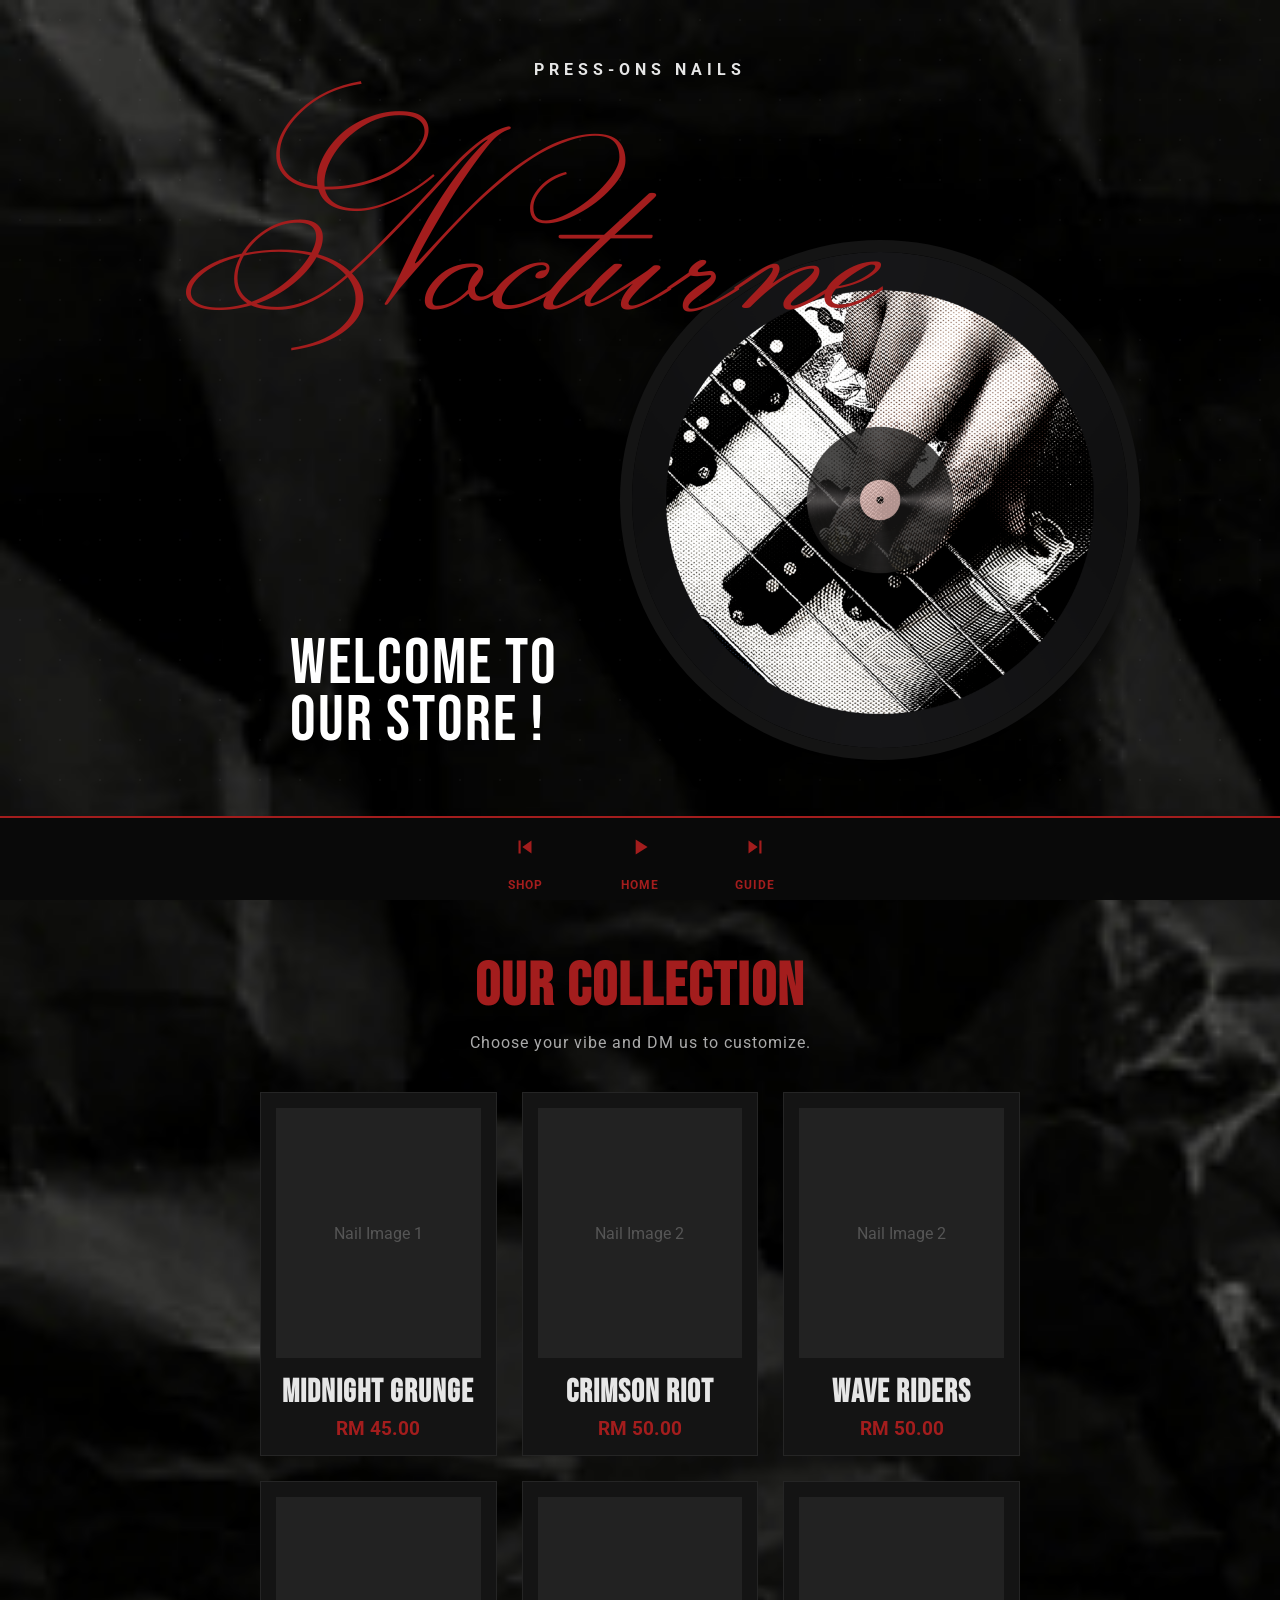
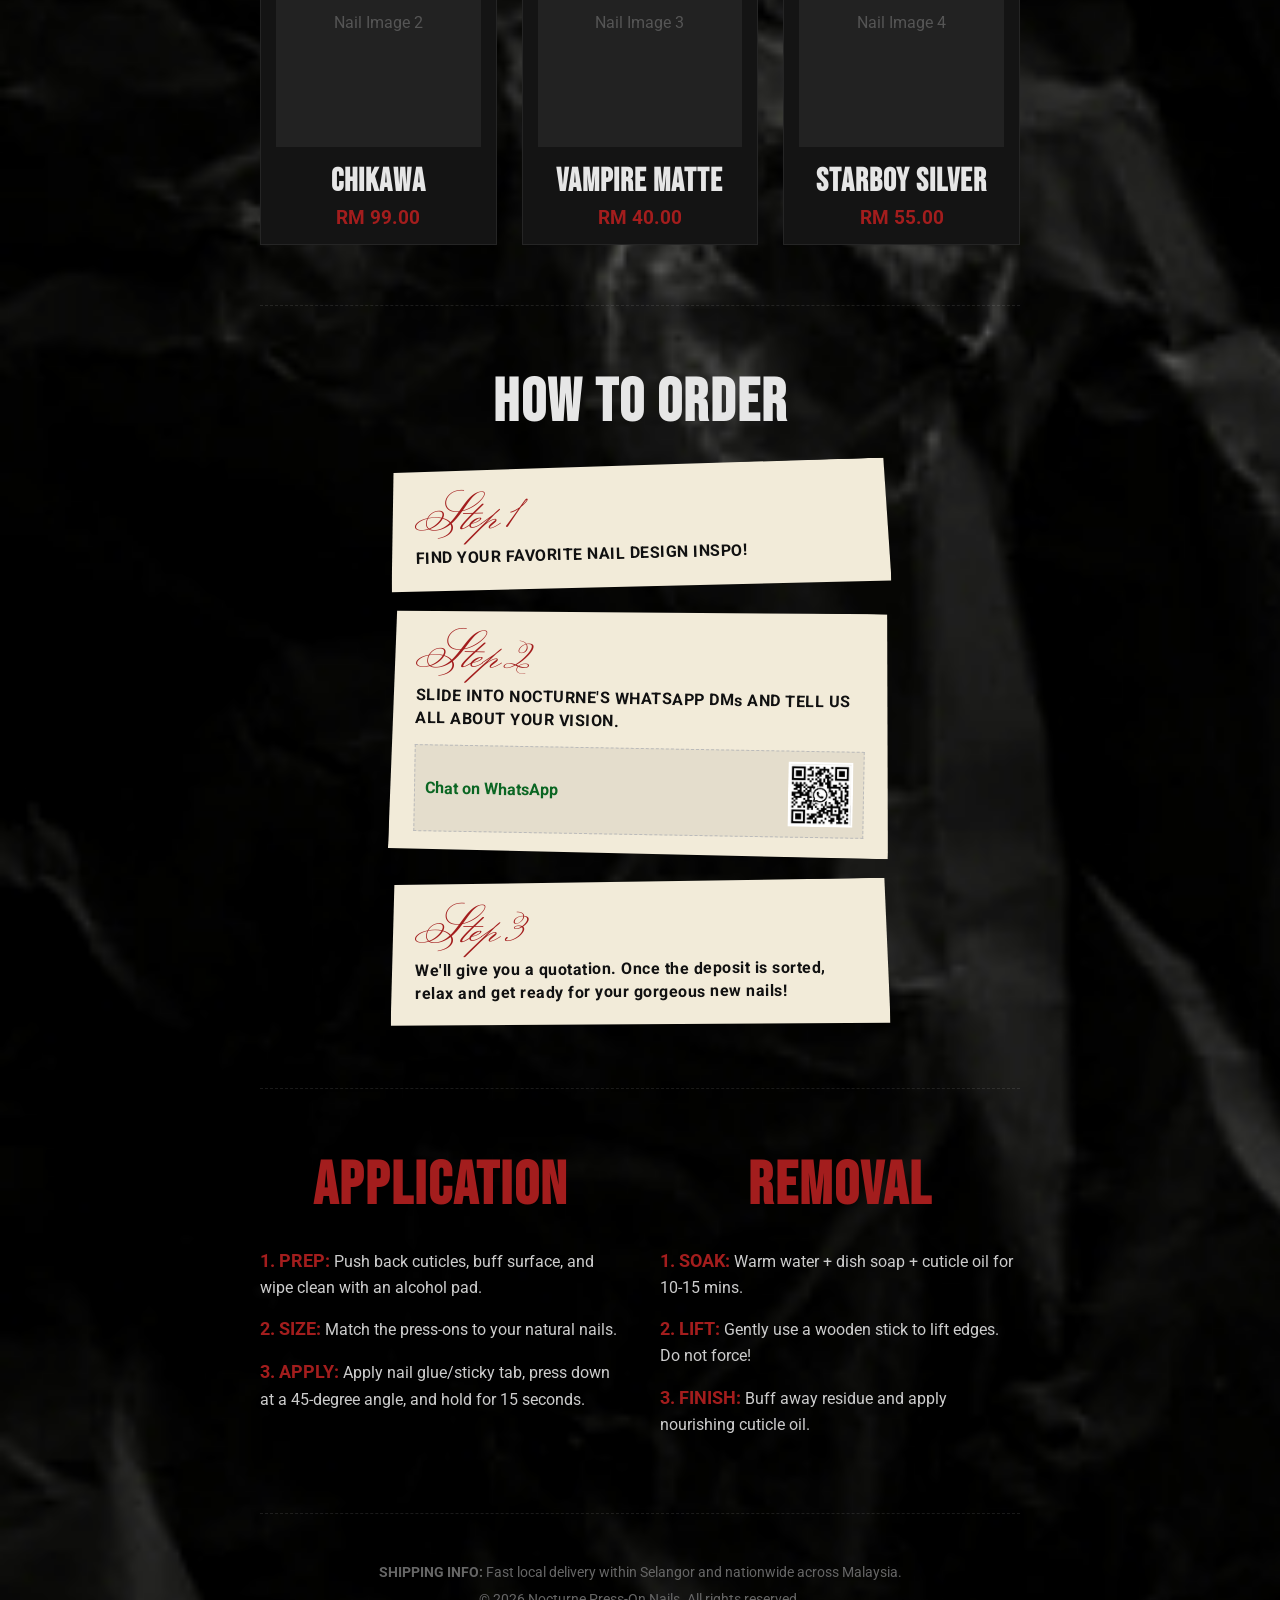
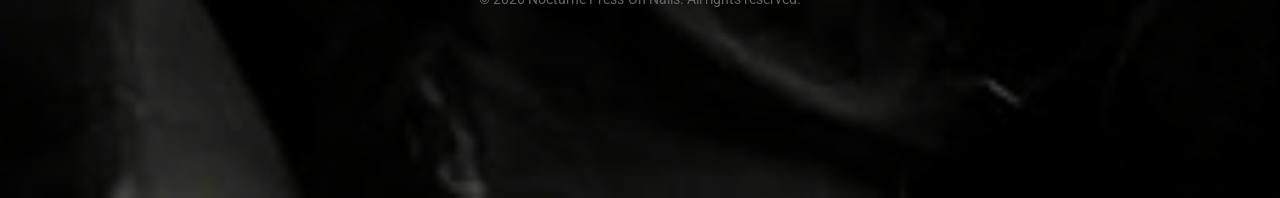
==== index.html @ 133d35fa "s" ====
<!DOCTYPE html>
<html lang="en">
<head>
    <meta charset="UTF-8">
    <meta name="viewport" content="width=device-width, initial-scale=1.0">
    <title>Nocturne Press-On Nails | Official Store</title>
    <link rel="icon" type="image/png" href="images/logo-circle.png">
    <link rel="stylesheet" href="styles.css">
    <link rel="preconnect" href="https://fonts.googleapis.com">
    <link rel="preconnect" href="https://fonts.gstatic.com" crossorigin>
    <link href="https://fonts.googleapis.com/css2?family=Bebas+Neue&family=Gaegu&family=Monsieur+La+Doulaise&family=Roboto:wght@400;700&display=swap" rel="stylesheet">
</head>
<body>
    
    <div class="stars-overlay"></div>

    <header class="hero-poster">
        <p class="sub-logo">PRESS-ONS NAILS</p>
        
        <div class="logo-wrapper">
            <h1 class="main-logo">Nocturne</h1>
            </div>

        <div class="vinyl-container">
            <div class="vinyl-display">
                <img src="images/logo-circle.png" alt="Nocturne Vinyl Logo" class="spinning-vinyl" id="main-vinyl">
            </div>
        </div>

        <div class="welcome-text-container">
            <p class="welcome-heading">welcome to</p>
            <p class="welcome-heading">our store !</p>
        </div>
    </header>

    <main class="main-content">
        
        <section id="shop" class="catalog-section">
            <h2 class="section-title text-red">OUR COLLECTION</h2>
            <p class="section-subtitle">Choose your vibe and DM us to customize.</p>
            
            <div class="product-grid">
                <div class="product-card">
                    <div class="product-image-placeholder">Nail Image 1</div>
                    <h3 class="product-title">Midnight Grunge</h3>
                    <p class="product-price">RM 45.00</p>
                </div>
                <div class="product-card">
                    <div class="product-image-placeholder">Nail Image 2</div>
                    <h3 class="product-title">Crimson Riot</h3>
                    <p class="product-price">RM 50.00</p>
                </div>
                <div class="product-card">
                    <div class="product-image-placeholder">Nail Image 2</div>
                    <h3 class="product-title">Wave Riders</h3>
                    <p class="product-price">RM 50.00</p>
                </div>
                <div class="product-card">
                    <div class="product-image-placeholder">Nail Image 2</div>
                    <h3 class="product-title">Chikawa</h3>
                    <p class="product-price">RM 99.00</p>
                </div>
                <div class="product-card">
                    <div class="product-image-placeholder">Nail Image 3</div>
                    <h3 class="product-title">Vampire Matte</h3>
                    <p class="product-price">RM 40.00</p>
                </div>
                <div class="product-card">
                    <div class="product-image-placeholder">Nail Image 4</div>
                    <h3 class="product-title">Starboy Silver</h3>
                    <p class="product-price">RM 55.00</p>
                </div>
            </div>
        </section>

        <section id="order" class="info-section">
            <h2 class="section-title">HOW TO ORDER</h2>
            <div class="order-steps">
                <div class="paper-card step-card tape-1">
                    <h3>Step 1</h3>
                    <p>FIND YOUR FAVORITE NAIL DESIGN INSPO!</p>
                </div>
                <div class="paper-card step-card tape-2">
                    <h3>Step 2</h3>
                    <p>SLIDE INTO NOCTURNE'S WHATSAPP DMs AND TELL US ALL ABOUT YOUR VISION.</p>
                    <div class="whatsapp-container">
                        <a href="https://wa.me/60123022659" target="_blank" class="wa-link">Chat on WhatsApp</a>
                        <img src="images/qr-code.png" alt="WhatsApp QR Code" class="qr-img">
                    </div>
                </div>
                <div class="paper-card step-card tape-3">
                    <h3>Step 3</h3>
                    <p>We'll give you a quotation. Once the deposit is sorted, relax and get ready for your gorgeous new nails!</p>
                </div>
            </div>
        </section>

        <section id="guide" class="info-section dual-guide">
            <div class="guide-column">
                <h2 class="section-title text-red">APPLICATION</h2>
                <div class="guide-block">
                    <p><strong>1. PREP:</strong> Push back cuticles, buff surface, and wipe clean with an alcohol pad.</p>
                    <p><strong>2. SIZE:</strong> Match the press-ons to your natural nails.</p>
                    <p><strong>3. APPLY:</strong> Apply nail glue/sticky tab, press down at a 45-degree angle, and hold for 15 seconds.</p>
                </div>
            </div>
            
            <div class="guide-column">
                <h2 class="section-title text-red">REMOVAL</h2>
                <div class="guide-block">
                    <p><strong>1. SOAK:</strong> Warm water + dish soap + cuticle oil for 10-15 mins.</p>
                    <p><strong>2. LIFT:</strong> Gently use a wooden stick to lift edges. Do not force!</p>
                    <p><strong>3. FINISH:</strong> Buff away residue and apply nourishing cuticle oil.</p>
                </div>
            </div>
        </section>

        <footer class="site-footer">
            <p><strong>SHIPPING INFO:</strong> Fast local delivery within Selangor and nationwide across Malaysia.</p>
            <p>&copy; 2026 Nocturne Press-On Nails. All rights reserved.</p>
        </footer>

    </main>

    <nav class="media-controls" id="navigation-bar">
        
        <a href="#shop" class="control-btn" id="shop-nav-btn">
            <div class="nav-icon default">
                <svg viewBox="0 0 24 24"><path d="M6 6h2v12H6zm3.5 6L18 6v12z"/></svg>
            </div>
            <div class="nav-icon scrolled">
                <svg viewBox="0 0 24 24"><path d="M7 18c-1.1 0-1.99.9-1.99 2S5.9 22 7 22s2-.9 2-2-.9-2-2-2zM1 2v2h2l3.6 7.59-1.35 2.45c-.16.28-.25.61-.25.96 0 1.1.9 2 2 2h12v-2H7.42c-.14 0-.25-.11-.25-.25l.03-.12.9-1.63h7.45c.75 0 1.41-.41 1.75-1.03l3.58-6.49c.08-.14.12-.31.12-.48 0-.55-.45-1-1-1H5.21l-.94-2H1zm16 16c-1.1 0-1.99.9-1.99 2s.89 2 1.99 2 2-.9 2-2-.9-2-2-2z"/></svg>
            </div>
            <span>SHOP</span>
        </a>
        
        <a href="#" class="control-btn active-player" id="play-btn">
            <div class="nav-icon default">
                <svg viewBox="0 0 24 24"><path d="M8 5v14l11-7z"/></svg>
            </div>
            <div class="nav-icon scrolled">
                <svg viewBox="0 0 24 24"><path d="M6 19h4V5H6v14zm8-14v14h4V5h-4z"/></svg>
            </div>
            <span>HOME</span>
        </a>
        
        <a href="#guide" class="control-btn" id="guide-nav-btn">
            <div class="nav-icon default">
                <svg viewBox="0 0 24 24"><path d="M6 18l8.5-6L6 6v12zM16 6v12h2V6z"/></svg>
            </div>
            <div class="nav-icon scrolled">
                <svg viewBox="0 0 24 24"><path d="M12 2C6.48 2 2 6.48 2 12s4.48 10 10 10 10-4.48 10-10S17.52 2 12 2zm1 15h-2v-6h2v6zm0-8h-2V7h2v2z"/></svg>
            </div>
            <span>GUIDE</span>
        </a>
    </nav>

    <script src="script.js"></script>
</body>
</html>
---- styles.css ----
/* --- GLOBAL CONFIG & THEME --- */
:root {
    --bg-dark: #050505; /* Blackest black */
    --brand-red: #a31d1d;
    --text-light: #e6e6e6;
    --paper-cream: #f2ebd9;
    --paper-shadow: rgba(0, 0, 0, 0.7);
}

html {
    scroll-behavior: smooth;
}

* { 
    box-sizing: border-box; 
    margin: 0; 
    padding: 0; 
}

body {
    background-color: var(--bg-dark);
    /* --- NEW: PAPER TEXTURE (Replaced pocodot pattern) --- */
    background-image: url('images/black-paper-texture.jpg');
    background-repeat: repeat; /* Texture tiles across entire screen */
    background-size: cover; /* Optional: adjust if texture tiles badly, use 'cover' or 'repeat' */
    color: var(--text-light);
    font-family: 'Roboto', sans-serif;
    padding-bottom: 130px;
    overflow-x: hidden;
}

/* Stars overlay stays as a layer over the new paper texture */
.stars-overlay {
    position: fixed; top: 0; left: 0; width: 100vw; height: 100vh;
    background-image: radial-gradient(white 1px, transparent 0);
    background-size: 40px 40px; opacity: 0.04; pointer-events: none; z-index: -1;
}

/* --- POSTER HERO AREA --- */
/* --- POSTER HERO AREA --- */
.hero-poster {
    position: relative;
    max-width: 800px;
    height: 850px; 
    margin: 20px auto;
    background: transparent; 
    border: none; /* Removes the physical line */
    box-shadow: none; /* Removes the shadow */
    display: flex;
    flex-direction: column;
    padding-top: 40px;
    /* overflow: hidden; has been REMOVED so your text and vinyl don't get chopped off */
}
.sub-logo { 
    font-family: 'Roboto', sans-serif;
    font-weight: 700;
    font-size: 1rem; 
    letter-spacing: 5px; 
    color: var(--text-light);
    z-index: 10;
    text-transform: uppercase;
    text-align: center;
}

/* Title Positioning - Pushed past the frame edge on the left */
.logo-wrapper {
    position: relative;
    margin-left: -50px; 
    z-index: 20; 
}

.main-logo { 
    font-family: 'Monsieur La Doulaise', cursive; 
    font-size: 14rem; 
    color: var(--brand-red); 
    font-weight: normal; 
    letter-spacing: -2px;
    margin-top: -10px;
    pointer-events: none;
    white-space: nowrap;
    position: relative;
    z-index: 21;
}

/* --- REMOVED: .logo-byline CSS Block (No longer needed) --- */

/* Giant Right-Hand Vinyl Display */
.vinyl-container {
    position: absolute;
    top: 220px;
    right: -100px; 
    z-index: 5;
}

.vinyl-display { 
    width: 520px; 
    height: 520px; 
    border-radius: 50%; 
    background: #050505; 
    border: 12px solid #141414; 
    box-shadow: -10px 15px 40px rgba(0,0,0,0.9);
    overflow: hidden;
}

.spinning-vinyl { 
    width: 100%; 
    height: 100%; 
    border-radius: 50%; 
    object-fit: cover; 
    animation: spin 12s linear infinite; 
}

/* Clean, Left-Aligned Welcome Text */
.welcome-text-container { 
    position: absolute;
    bottom: 120px;
    left: 50px; 
    z-index: 25; 
    text-align: left; 
    display: flex;
    flex-direction: column;
    gap: 0px;
}

/* --- NEW: WELCOME FONT SMALLER (Reduced rem size) --- */
.welcome-heading {
    font-family: 'Bebas Neue', sans-serif;
    font-size: 4rem; /* KECIK SIKIT from 5.5rem */
    color: #ffffff; 
    line-height: 0.9;
    letter-spacing: 2px;
    text-transform: lowercase; 
}

/* --- STRUCTURE AND SECTIONS --- */
.main-content { 
    max-width: 800px; 
    margin: 0 auto; 
    padding: 0 20px; 
}

section { 
    padding: 60px 0; 
    border-bottom: 1px dashed rgba(255,255,255,0.1); 
}

.section-title { 
    font-family: 'Bebas Neue', sans-serif; 
    font-size: 3.8rem; 
    text-align: center; 
    letter-spacing: 2px;
    margin-bottom: 25px; 
}

.section-subtitle { 
    font-family: 'Roboto', sans-serif;
    text-align: center; 
    color: #aaa; 
    margin-top: -15px; 
    margin-bottom: 40px; 
    letter-spacing: 1px;
}

.text-red { color: var(--brand-red); }

/* --- PAPER CARDS --- */
.paper-card { 
    background-color: var(--paper-cream); 
    color: #111; 
    box-shadow: 4px 10px 25px var(--paper-shadow); 
    border-radius: 1px; 
    clip-path: polygon(1% 2%, 99% 0%, 100% 98%, 0% 97%); 
}

/* --- CATALOG CARD STYLES --- */
.product-grid { display: grid; grid-template-columns: repeat(auto-fit, minmax(200px, 1fr)); gap: 25px; }
.product-card { background: #141414; border: 1px solid #252525; padding: 15px; text-align: center; transition: transform 0.2s; }
.product-card:hover { transform: translateY(-5px); border-color: var(--brand-red); }
.product-image-placeholder { background: #222; height: 250px; display: flex; align-items: center; justify-content: center; color: #555; margin-bottom: 15px; font-family: 'Roboto', sans-serif; }

.product-title { 
    font-family: 'Bebas Neue', sans-serif; 
    font-size: 2rem; 
    letter-spacing: 1px;
    margin-bottom: 5px; 
}
.product-price { font-family: 'Roboto', sans-serif; font-weight: bold; color: var(--brand-red); font-size: 1.2rem; }

/* --- ORDER PROCESS STEP CARDS --- */
.order-steps { display: flex; flex-direction: column; gap: 20px; align-items: center; }
.step-card { padding: 25px; width: 100%; max-width: 500px; }
.step-card h3 { 
    font-family: 'Monsieur La Doulaise', cursive; 
    color: var(--brand-red); 
    font-size: 3rem; 
    font-weight: normal;
    line-height: 0.9;
    margin-bottom: 10px; 
}
.step-card p {
    font-family: 'Roboto', sans-serif;
    font-size: 1rem;
    font-weight: 700;
    line-height: 1.4;
    letter-spacing: 0.5px;
}
.tape-1 { transform: rotate(-1.5deg); } 
.tape-2 { transform: rotate(1deg); } 
.tape-3 { transform: rotate(-0.5deg); }

.whatsapp-container { display: flex; align-items: center; justify-content: space-between; margin-top: 15px; background: rgba(0,0,0,0.06); padding: 10px; border: 1px dashed #bbb; }
.wa-link { font-family: 'Roboto', sans-serif; font-weight: bold; color: #0b6623; text-decoration: none; font-size: 1rem; }
.qr-img { width: 65px; height: 65px; background: white; padding: 2px; }

/* --- CARE INSTRUCTIONS --- */
.dual-guide { display: flex; flex-wrap: wrap; gap: 40px; }
.guide-column { flex: 1; min-width: 280px; }
.guide-block p { font-family: 'Roboto', sans-serif; font-size: 1rem; margin-bottom: 15px; line-height: 1.6; color: #ccc; }
.guide-block strong { color: var(--brand-red); font-family: 'Roboto', sans-serif; font-size: 1.1rem; }

/* --- FOOTER LAYOUT --- */
.site-footer { text-align: center; padding: 50px 0; font-size: 0.9rem; color: #666; font-family: 'Roboto', sans-serif; }
.site-footer p { margin-bottom: 10px; }

/* --- STICKY NAV TRACK BUTTONS (UNIFIED BRAND RED) --- */
.media-controls { 
    position: fixed; 
    bottom: 0; 
    left: 0; 
    width: 100%; 
    background: rgba(10, 10, 10, 0.98); 
    border-top: 2px solid var(--brand-red); 
    display: flex; 
    justify-content: center; 
    gap: 50px; 
    padding: 16px 0 22px; 
    z-index: 100; 
    backdrop-filter: blur(8px); 
}

.control-btn { 
    position: relative;
    width: 65px;
    height: 44px;
    display: flex; 
    flex-direction: column; 
    align-items: center; 
    justify-content: flex-start;
    text-decoration: none; 
    border: none; 
    cursor: pointer; 
}

.control-btn span { 
    font-family: 'Roboto', sans-serif; 
    font-weight: 700; 
    font-size: 0.72rem; 
    color: var(--brand-red); 
    letter-spacing: 1px; 
    position: absolute;
    bottom: -14px;
}

.nav-icon { 
    position: absolute; 
    top: 0;
    transition: opacity 0.4s cubic-bezier(0.4, 0, 0.2, 1), transform 0.4s cubic-bezier(0.4, 0, 0.2, 1); 
}

.nav-icon svg { 
    width: 26px; 
    height: 26px; 
    fill: var(--brand-red); 
}

/* --- MULTI-ICON TRANSITION ARCHITECTURE --- */
.media-controls .nav-icon.default { opacity: 1; transform: scale(1); }
.media-controls .nav-icon.scrolled { opacity: 0; transform: scale(0.6); }

.media-controls.is-scrolled .nav-icon.default {
    opacity: 0 !important;
    transform: scale(0.6) !important;
}

.media-controls.is-scrolled .nav-icon.scrolled {
    opacity: 1 !important;
    transform: scale(1) !important;
}

.control-btn:hover .nav-icon svg { fill: var(--text-light); }
.control-btn:hover span { color: var(--text-light); }

@keyframes spin { 100% { transform: rotate(360deg); } }

/* --- RESPONSIVE ADJUSTMENTS --- */

/* Tablets and small screens */
@media(max-width: 768px) {
    .hero-poster { height: 650px; width: 100%; }
    .logo-wrapper { margin-left: 0px; }
    .main-logo { font-size: 9rem; letter-spacing: 0; }
    
    .vinyl-container { top: 180px; right: -80px; }
    .vinyl-display { width: 320px; height: 320px; border-width: 8px; }
    
    .welcome-text-container { left: 20px; bottom: 80px; }
    .welcome-heading { font-size: 2.5rem; } 
    
    .section-title { font-size: 3rem; }
    
    /* Prevents nav buttons from squeezing togetherr */
    .media-controls { gap: 15px; justify-content: space-evenly; padding: 12px 10px 18px; }
}

/* Mobile Phones (iPhones, Androids) */
@media(max-width: 480px) {
    .hero-poster { height: 500px; padding-top: 20px; }
    
    .sub-logo { font-size: 0.85rem; letter-spacing: 3px; }
    .main-logo { font-size: 6rem; margin-top: 0; }
    
    /* Shrinks the vinyl and tucks it nicely into the side */
    .vinyl-container { top: 150px; right: -50px; }
    .vinyl-display { width: 220px; height: 220px; border-width: 5px; }
    
    .welcome-text-container { left: 15px; bottom: 30px; }
    .welcome-heading { font-size: 1.8rem; }
    
    .section-title { font-size: 2.5rem; }
    .step-card { padding: 15px; }
    .step-card h3 { font-size: 2.2rem; }
    
    /* Adjusts WhatsApp box for smaller screens */
    .whatsapp-container { flex-direction: column; gap: 10px; text-align: center; }
}
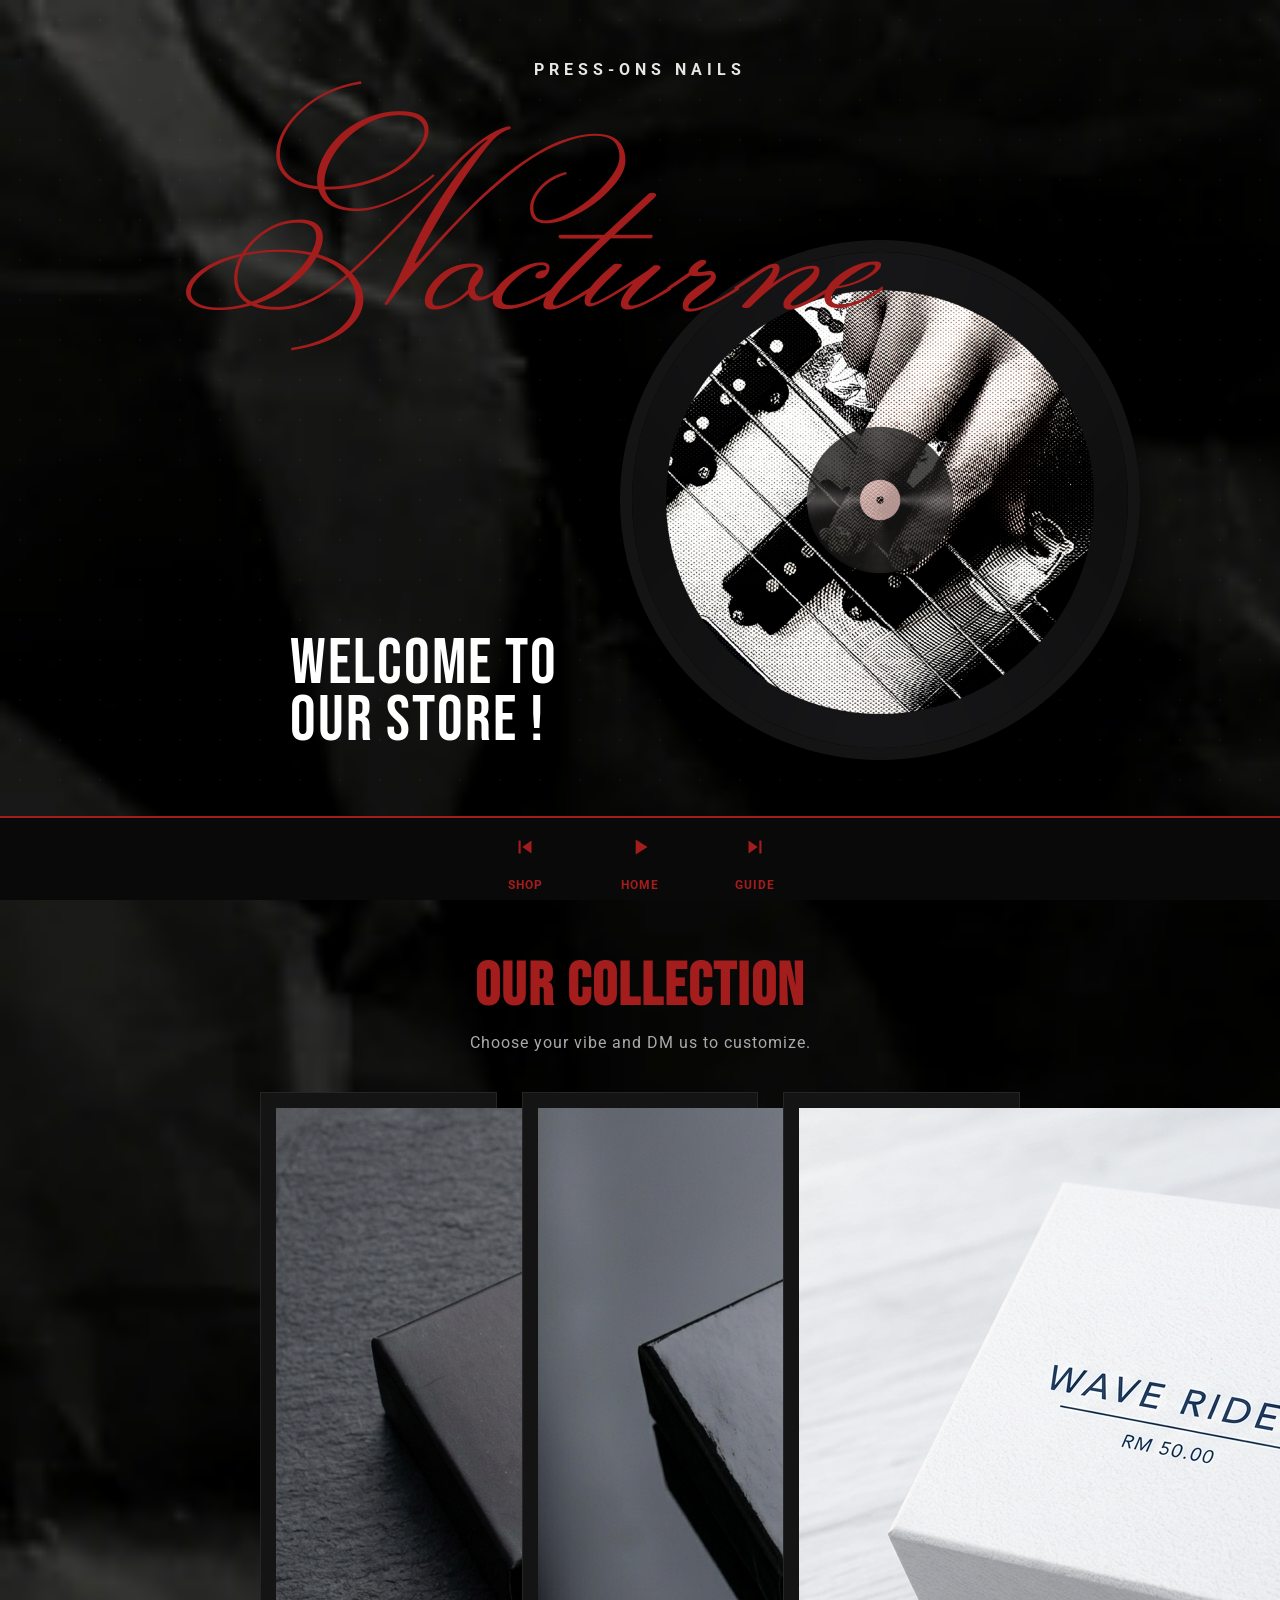
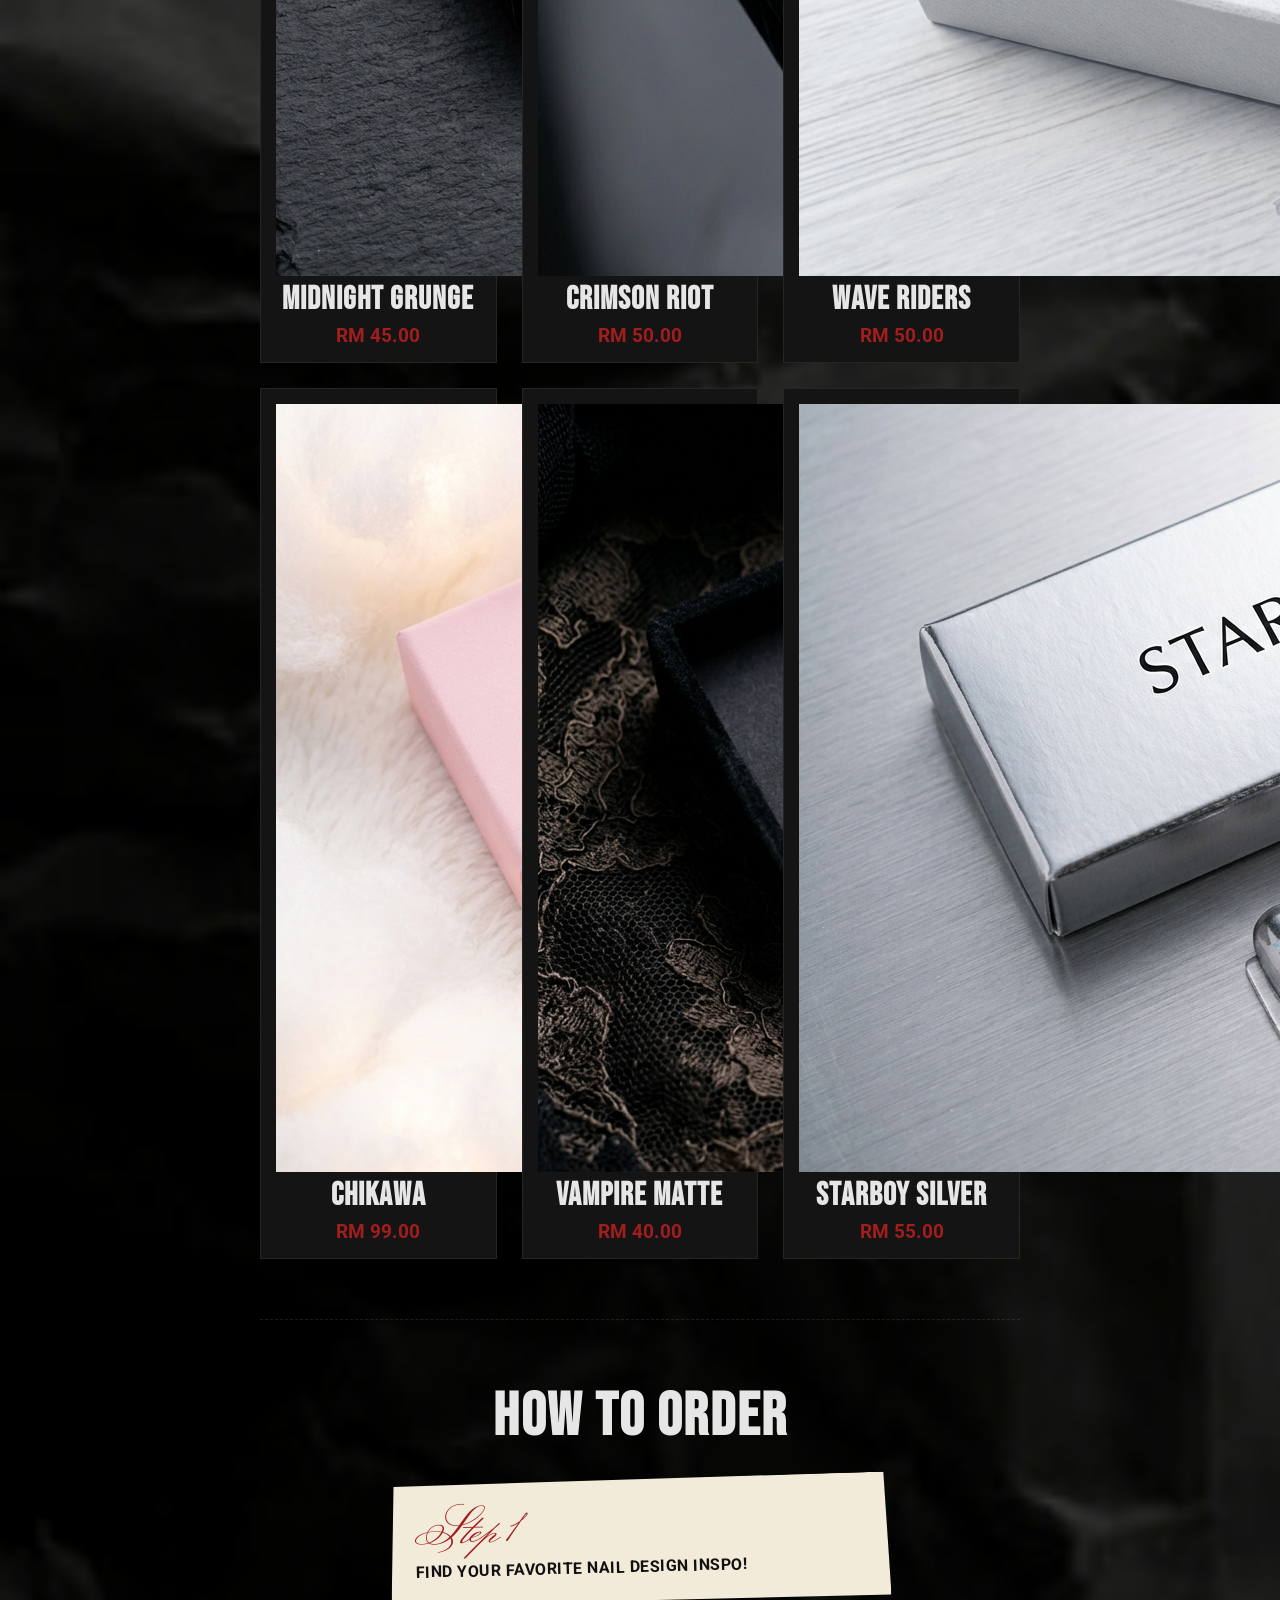
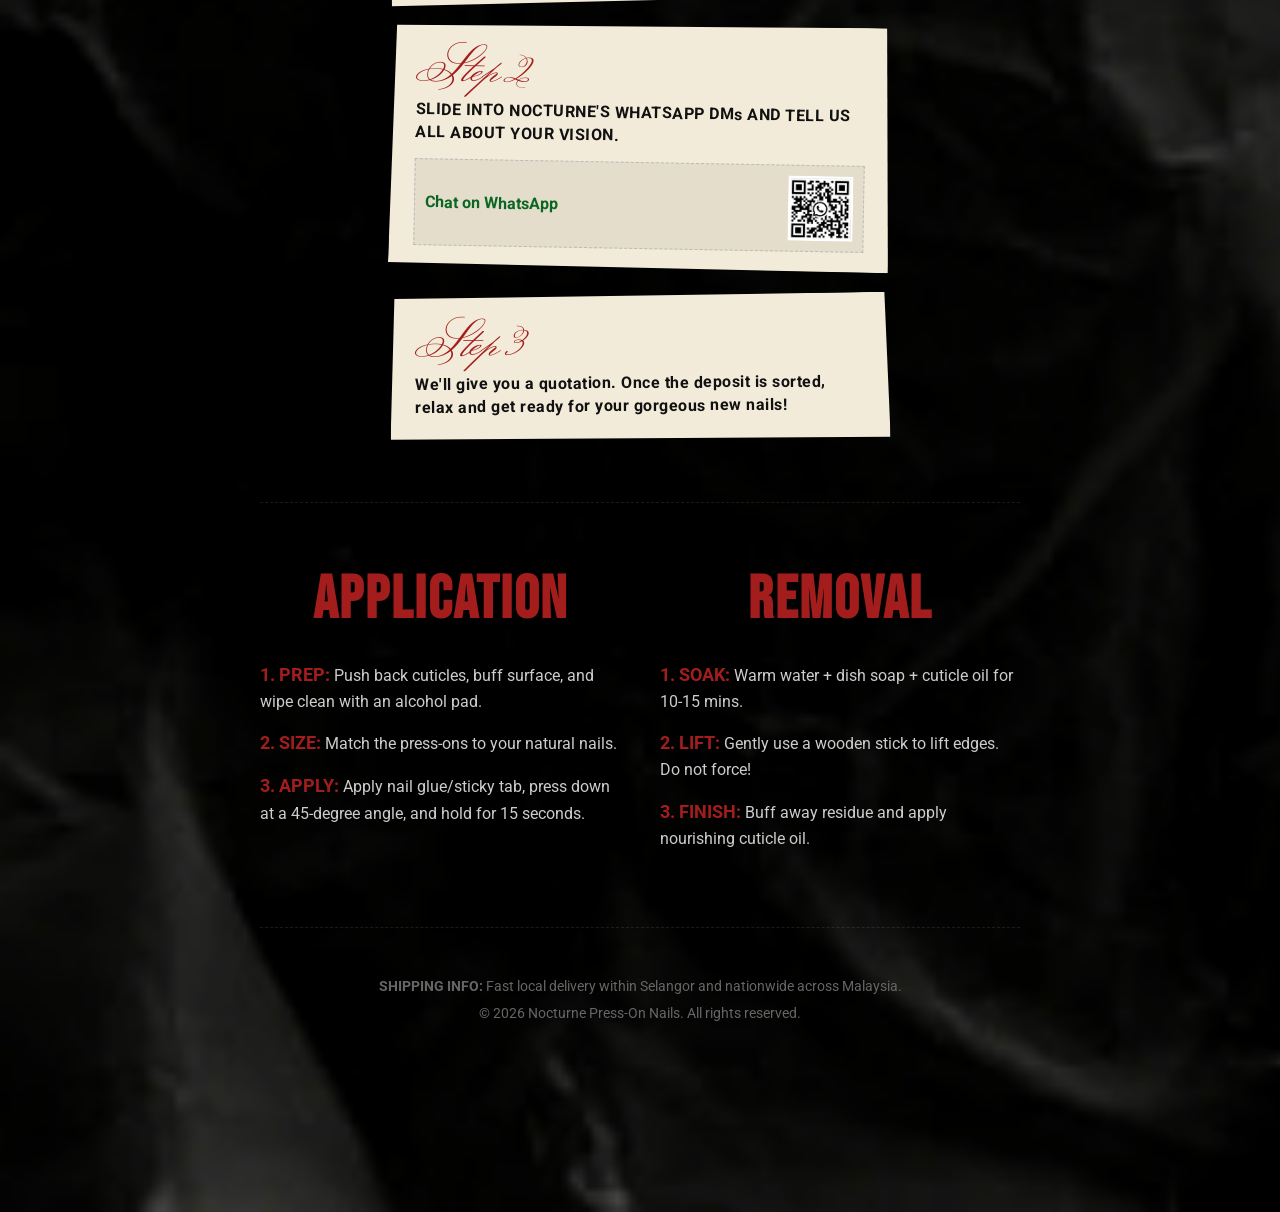
==== commit bb742fed: "nail" ====
--- a/index.html
+++ b/index.html
@@ -41,32 +41,32 @@
             
             <div class="product-grid">
                 <div class="product-card">
-                    <div class="product-image-placeholder">Nail Image 1</div>
+                    <img src="images/nail1.png" alt="Midnight Grunge Press-On Nails" class="product-img">
                     <h3 class="product-title">Midnight Grunge</h3>
                     <p class="product-price">RM 45.00</p>
                 </div>
                 <div class="product-card">
-                    <div class="product-image-placeholder">Nail Image 2</div>
+                    <img src="images/nail2.png" alt="Crimson Riot Press-On Nails" class="product-img">
                     <h3 class="product-title">Crimson Riot</h3>
                     <p class="product-price">RM 50.00</p>
                 </div>
                 <div class="product-card">
-                    <div class="product-image-placeholder">Nail Image 2</div>
+                    <img src="images/nail3.png" alt="Wave Riders Press-On Nails" class="product-img">
                     <h3 class="product-title">Wave Riders</h3>
                     <p class="product-price">RM 50.00</p>
                 </div>
                 <div class="product-card">
-                    <div class="product-image-placeholder">Nail Image 2</div>
+                    <img src="images/nail4.png" alt="Chikawa Press-On Nails" class="product-img">
                     <h3 class="product-title">Chikawa</h3>
                     <p class="product-price">RM 99.00</p>
                 </div>
                 <div class="product-card">
-                    <div class="product-image-placeholder">Nail Image 3</div>
+                    <img src="images/nail5.png" alt="Vampire Matte Press-On Nails" class="product-img">
                     <h3 class="product-title">Vampire Matte</h3>
                     <p class="product-price">RM 40.00</p>
                 </div>
                 <div class="product-card">
-                    <div class="product-image-placeholder">Nail Image 4</div>
+                    <img src="images/nail6.png" alt="Starboy Silver Press-On Nails" class="product-img">
                     <h3 class="product-title">Starboy Silver</h3>
                     <p class="product-price">RM 55.00</p>
                 </div>
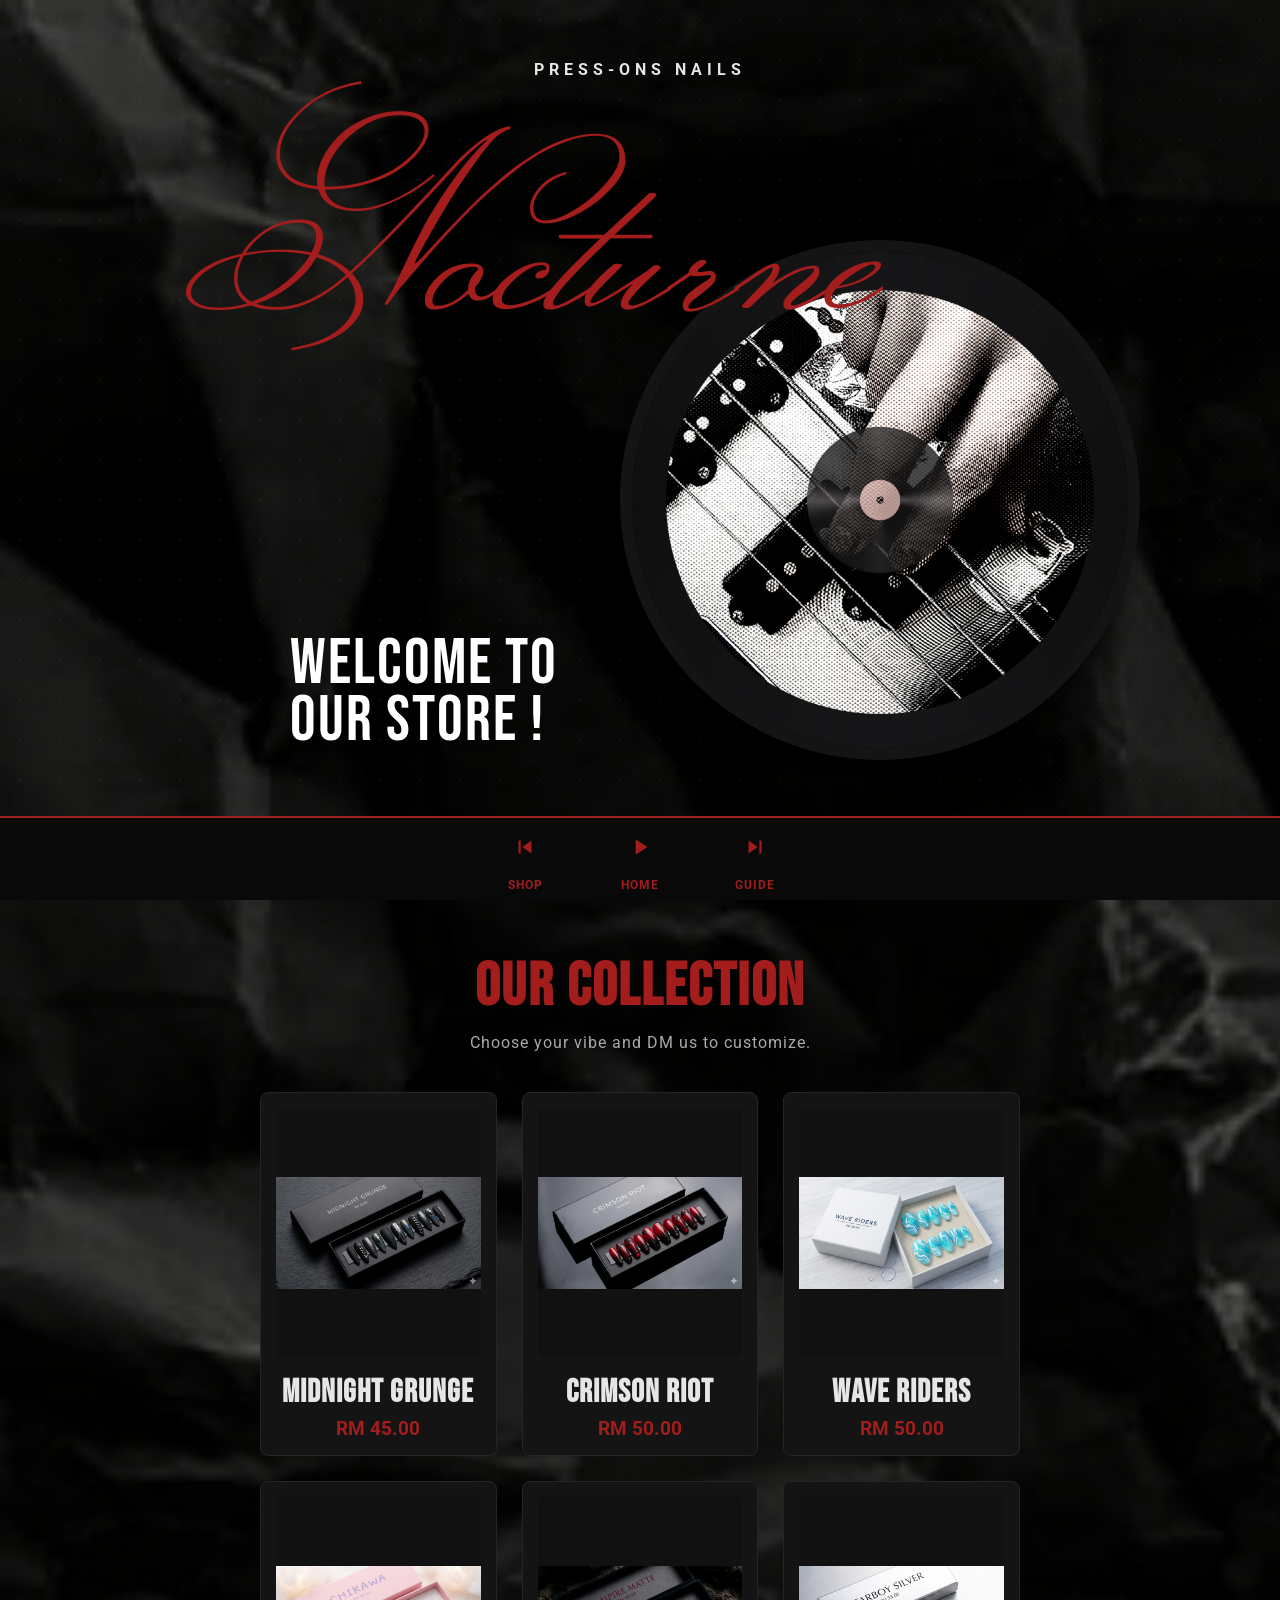
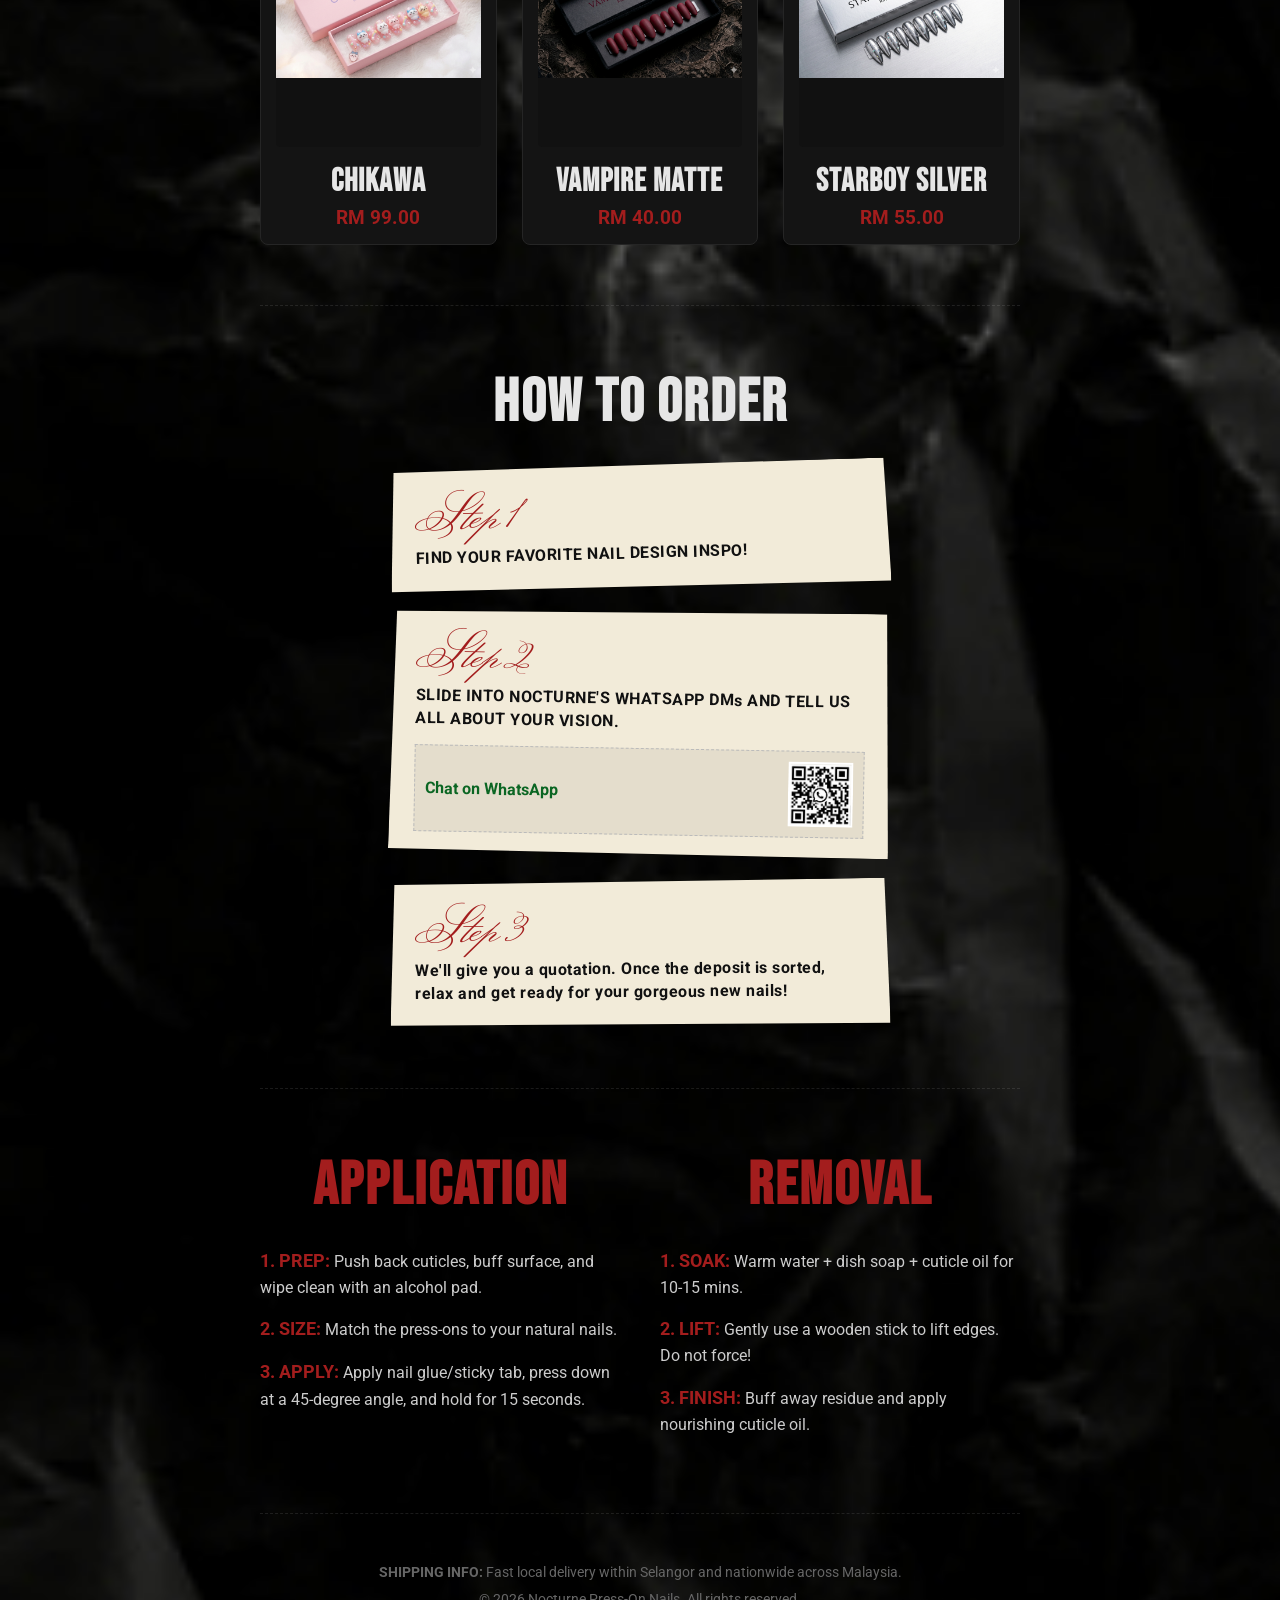
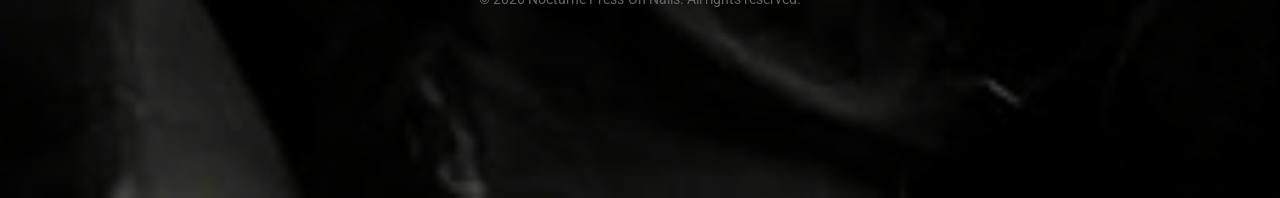
==== commit ade80c83: "chika" ====
--- a/index.html
+++ b/index.html
@@ -40,36 +40,48 @@
             <p class="section-subtitle">Choose your vibe and DM us to customize.</p>
             
             <div class="product-grid">
+            <a href="midnight-grunge.html" class="product-card-link" style="text-decoration: none; color: inherit;">
                 <div class="product-card">
-                    <img src="images/nail1.png" alt="Midnight Grunge Press-On Nails" class="product-img">
-                    <h3 class="product-title">Midnight Grunge</h3>
-                    <p class="product-price">RM 45.00</p>
+                <img src="images/nail1.png" alt="Midnight Grunge Press-On Nails" class="product-img">
+                <h3 class="product-title">Midnight Grunge</h3>
+                <p class="product-price">RM 45.00</p>
                 </div>
+            </a>
+            <a href="crimson-riot.html" class="product-card-link" style="text-decoration: none; color: inherit;">
                 <div class="product-card">
-                    <img src="images/nail2.png" alt="Crimson Riot Press-On Nails" class="product-img">
-                    <h3 class="product-title">Crimson Riot</h3>
-                    <p class="product-price">RM 50.00</p>
+                <img src="images/nail2.png" alt="Crimson Riot Press-On Nails" class="product-img">
+                <h3 class="product-title">Crimson Riot</h3>
+                <p class="product-price">RM 50.00</p>
                 </div>
+            </a>
+            <a href="wave-riders.html" class="product-card-link" style="text-decoration: none; color: inherit;">
                 <div class="product-card">
-                    <img src="images/nail3.png" alt="Wave Riders Press-On Nails" class="product-img">
-                    <h3 class="product-title">Wave Riders</h3>
-                    <p class="product-price">RM 50.00</p>
+                <img src="images/nail3.png" alt="Wave Riders Press-On Nails" class="product-img">
+                <h3 class="product-title">Wave Riders</h3>
+                <p class="product-price">RM 50.00</p>
                 </div>
+            </a>
+            <a href="chikawa.html" class="product-card-link" style="text-decoration: none; color: inherit;">
                 <div class="product-card">
-                    <img src="images/nail4.png" alt="Chikawa Press-On Nails" class="product-img">
-                    <h3 class="product-title">Chikawa</h3>
-                    <p class="product-price">RM 99.00</p>
+                <img src="images/nail4.png" alt="Chikawa Press-On Nails" class="product-img">
+                <h3 class="product-title">Chikawa</h3>
+                <p class="product-price">RM 99.00</p>
                 </div>
+            </a>
+            <a href="vampire-matte.html" class="product-card-link" style="text-decoration: none; color: inherit;">
                 <div class="product-card">
-                    <img src="images/nail5.png" alt="Vampire Matte Press-On Nails" class="product-img">
-                    <h3 class="product-title">Vampire Matte</h3>
-                    <p class="product-price">RM 40.00</p>
+                <img src="images/nail5.png" alt="Vampire Matte Press-On Nails" class="product-img">
+                <h3 class="product-title">Vampire Matte</h3>
+                <p class="product-price">RM 40.00</p>
                 </div>
+            </a>
+            <a href="starboy-silver.html" class="product-card-link" style="text-decoration: none; color: inherit;">
                 <div class="product-card">
-                    <img src="images/nail6.png" alt="Starboy Silver Press-On Nails" class="product-img">
-                    <h3 class="product-title">Starboy Silver</h3>
-                    <p class="product-price">RM 55.00</p>
+                <img src="images/nail6.png" alt="Starboy Silver Press-On Nails" class="product-img">
+                <h3 class="product-title">Starboy Silver</h3>
+                <p class="product-price">RM 55.00</p>
                 </div>
+            </a>
             </div>
         </section>
 
--- a/styles.css
+++ b/styles.css
@@ -19,24 +19,21 @@
 
 body {
     background-color: var(--bg-dark);
-    /* --- NEW: PAPER TEXTURE (Replaced pocodot pattern) --- */
     background-image: url('images/black-paper-texture.jpg');
-    background-repeat: repeat; /* Texture tiles across entire screen */
-    background-size: cover; /* Optional: adjust if texture tiles badly, use 'cover' or 'repeat' */
+    background-repeat: repeat; 
+    background-size: cover; 
     color: var(--text-light);
     font-family: 'Roboto', sans-serif;
     padding-bottom: 130px;
     overflow-x: hidden;
 }
 
-/* Stars overlay stays as a layer over the new paper texture */
 .stars-overlay {
     position: fixed; top: 0; left: 0; width: 100vw; height: 100vh;
     background-image: radial-gradient(white 1px, transparent 0);
     background-size: 40px 40px; opacity: 0.04; pointer-events: none; z-index: -1;
 }
 
-/* --- POSTER HERO AREA --- */
 /* --- POSTER HERO AREA --- */
 .hero-poster {
     position: relative;
@@ -44,13 +41,13 @@
     height: 850px; 
     margin: 20px auto;
     background: transparent; 
-    border: none; /* Removes the physical line */
-    box-shadow: none; /* Removes the shadow */
+    border: none; 
+    box-shadow: none; 
     display: flex;
     flex-direction: column;
     padding-top: 40px;
-    /* overflow: hidden; has been REMOVED so your text and vinyl don't get chopped off */
-}
+}
+
 .sub-logo { 
     font-family: 'Roboto', sans-serif;
     font-weight: 700;
@@ -62,7 +59,6 @@
     text-align: center;
 }
 
-/* Title Positioning - Pushed past the frame edge on the left */
 .logo-wrapper {
     position: relative;
     margin-left: -50px; 
@@ -82,8 +78,6 @@
     z-index: 21;
 }
 
-/* --- REMOVED: .logo-byline CSS Block (No longer needed) --- */
-
 /* Giant Right-Hand Vinyl Display */
 .vinyl-container {
     position: absolute;
@@ -122,10 +116,9 @@
     gap: 0px;
 }
 
-/* --- NEW: WELCOME FONT SMALLER (Reduced rem size) --- */
 .welcome-heading {
     font-family: 'Bebas Neue', sans-serif;
-    font-size: 4rem; /* KECIK SIKIT from 5.5rem */
+    font-size: 4rem; 
     color: #ffffff; 
     line-height: 0.9;
     letter-spacing: 2px;
@@ -173,10 +166,37 @@
 }
 
 /* --- CATALOG CARD STYLES --- */
-.product-grid { display: grid; grid-template-columns: repeat(auto-fit, minmax(200px, 1fr)); gap: 25px; }
-.product-card { background: #141414; border: 1px solid #252525; padding: 15px; text-align: center; transition: transform 0.2s; }
-.product-card:hover { transform: translateY(-5px); border-color: var(--brand-red); }
-.product-image-placeholder { background: #222; height: 250px; display: flex; align-items: center; justify-content: center; color: #555; margin-bottom: 15px; font-family: 'Roboto', sans-serif; }
+.product-grid { 
+    display: grid; 
+    grid-template-columns: repeat(auto-fit, minmax(200px, 1fr)); 
+    gap: 25px; 
+}
+
+.product-card { 
+    background: #141414; 
+    border: 1px solid #252525; 
+    border-radius: 8px; /* ADD THIS LINE: Makes the card corners rounded */
+    padding: 15px; 
+    text-align: center; 
+    transition: transform 0.2s; 
+    overflow: hidden;   /* Ensures the background/image doesn't bleed past the rounded corners */
+}
+
+.product-card:hover { 
+    transform: translateY(-10px); 
+    border-color: var(--brand-red); 
+}
+
+/* FIXED AND RENAMED SELECTOR FROM PLACEHOLDER TO IMG */
+.product-img { 
+    width: 100%; 
+    height: 250px; 
+    object-fit: contain; 
+    background: #111111; 
+    border-radius: 4px;  
+    margin-bottom: 15px; 
+    display: block;
+}
 
 .product-title { 
     font-family: 'Bebas Neue', sans-serif; 
@@ -184,7 +204,13 @@
     letter-spacing: 1px;
     margin-bottom: 5px; 
 }
-.product-price { font-family: 'Roboto', sans-serif; font-weight: bold; color: var(--brand-red); font-size: 1.2rem; }
+
+.product-price { 
+    font-family: 'Roboto', sans-serif; 
+    font-weight: bold; 
+    color: var(--brand-red); 
+    font-size: 1.2rem; 
+}
 
 /* --- ORDER PROCESS STEP CARDS --- */
 .order-steps { display: flex; flex-direction: column; gap: 20px; align-items: center; }
@@ -222,7 +248,7 @@
 .site-footer { text-align: center; padding: 50px 0; font-size: 0.9rem; color: #666; font-family: 'Roboto', sans-serif; }
 .site-footer p { margin-bottom: 10px; }
 
-/* --- STICKY NAV TRACK BUTTONS (UNIFIED BRAND RED) --- */
+/* --- STICKY NAV TRACK BUTTONS --- */
 .media-controls { 
     position: fixed; 
     bottom: 0; 
@@ -273,7 +299,6 @@
     fill: var(--brand-red); 
 }
 
-/* --- MULTI-ICON TRANSITION ARCHITECTURE --- */
 .media-controls .nav-icon.default { opacity: 1; transform: scale(1); }
 .media-controls .nav-icon.scrolled { opacity: 0; transform: scale(0.6); }
 
@@ -293,8 +318,6 @@
 @keyframes spin { 100% { transform: rotate(360deg); } }
 
 /* --- RESPONSIVE ADJUSTMENTS --- */
-
-/* Tablets and small screens */
 @media(max-width: 768px) {
     .hero-poster { height: 650px; width: 100%; }
     .logo-wrapper { margin-left: 0px; }
@@ -307,19 +330,15 @@
     .welcome-heading { font-size: 2.5rem; } 
     
     .section-title { font-size: 3rem; }
-    
-    /* Prevents nav buttons from squeezing togetherr */
     .media-controls { gap: 15px; justify-content: space-evenly; padding: 12px 10px 18px; }
 }
 
-/* Mobile Phones (iPhones, Androids) */
 @media(max-width: 480px) {
     .hero-poster { height: 500px; padding-top: 20px; }
     
     .sub-logo { font-size: 0.85rem; letter-spacing: 3px; }
     .main-logo { font-size: 6rem; margin-top: 0; }
     
-    /* Shrinks the vinyl and tucks it nicely into the side */
     .vinyl-container { top: 150px; right: -50px; }
     .vinyl-display { width: 220px; height: 220px; border-width: 5px; }
     
@@ -330,6 +349,5 @@
     .step-card { padding: 15px; }
     .step-card h3 { font-size: 2.2rem; }
     
-    /* Adjusts WhatsApp box for smaller screens */
     .whatsapp-container { flex-direction: column; gap: 10px; text-align: center; }
 }
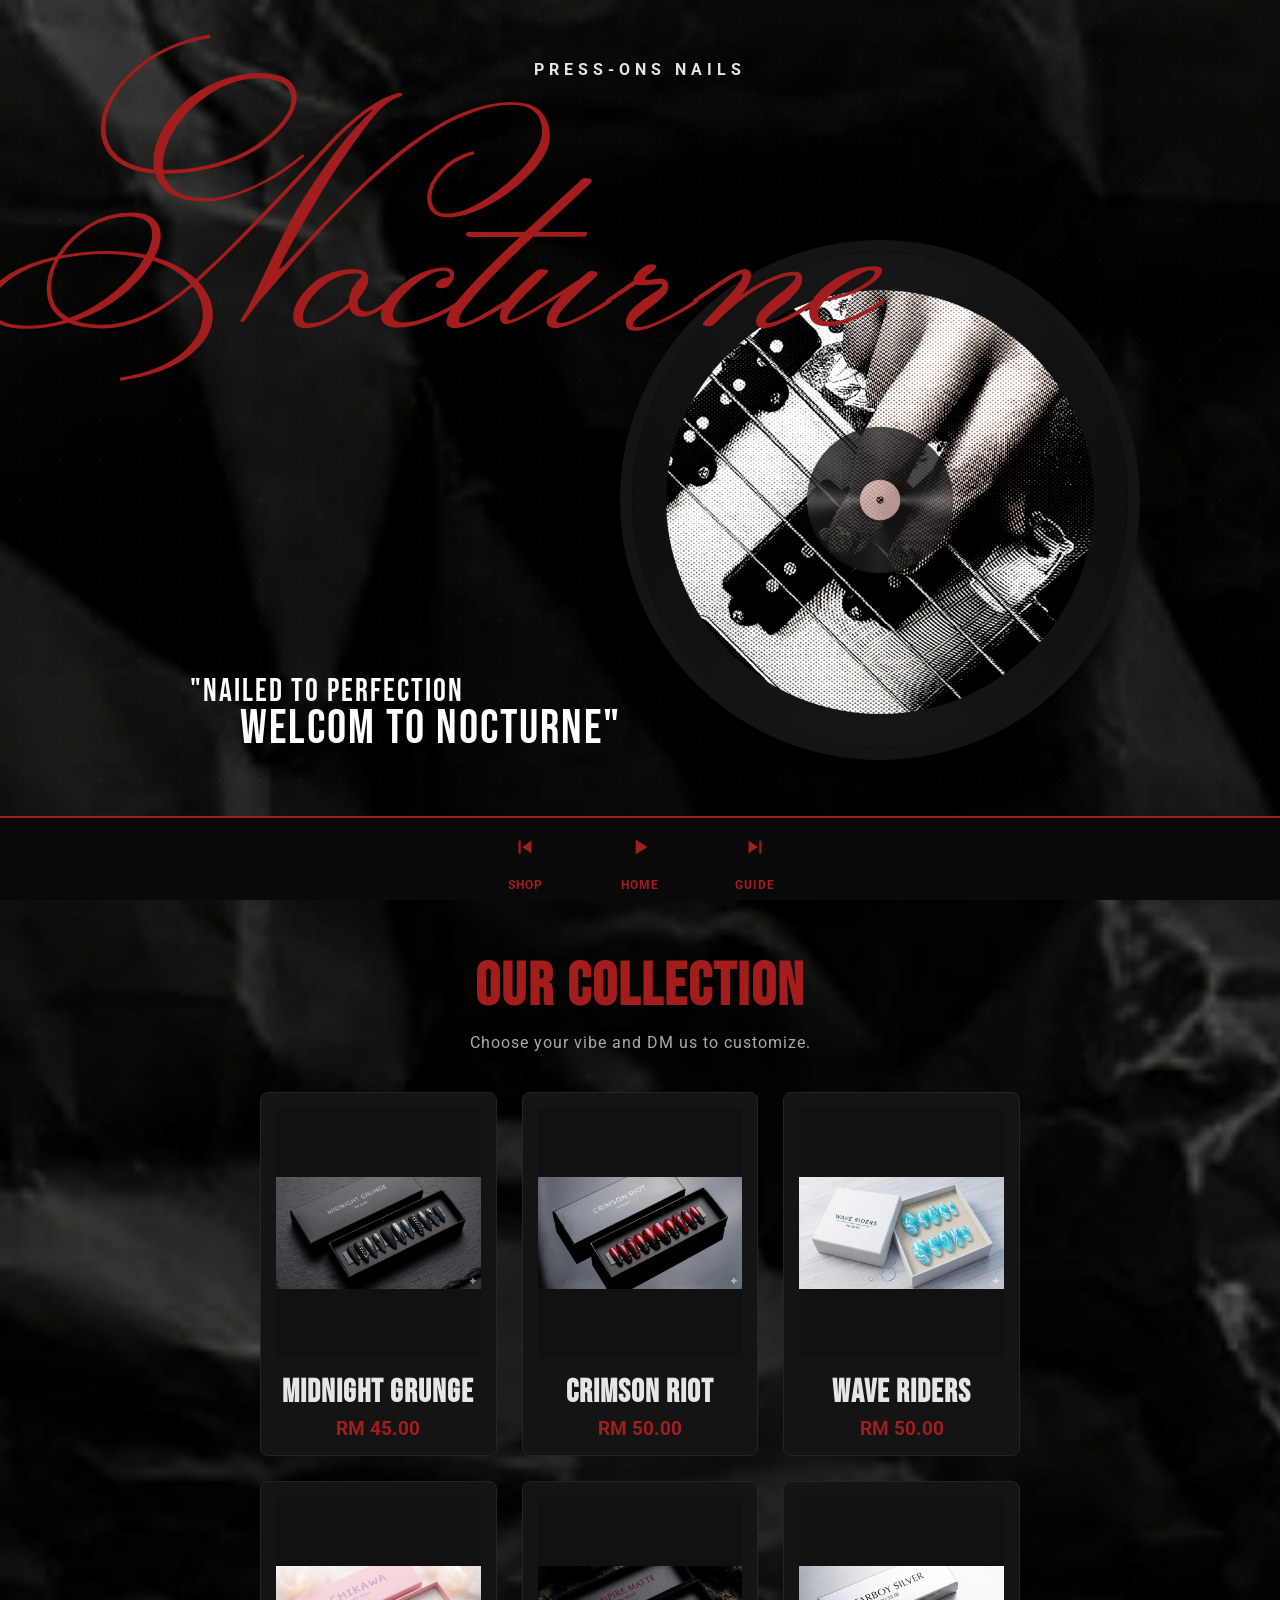
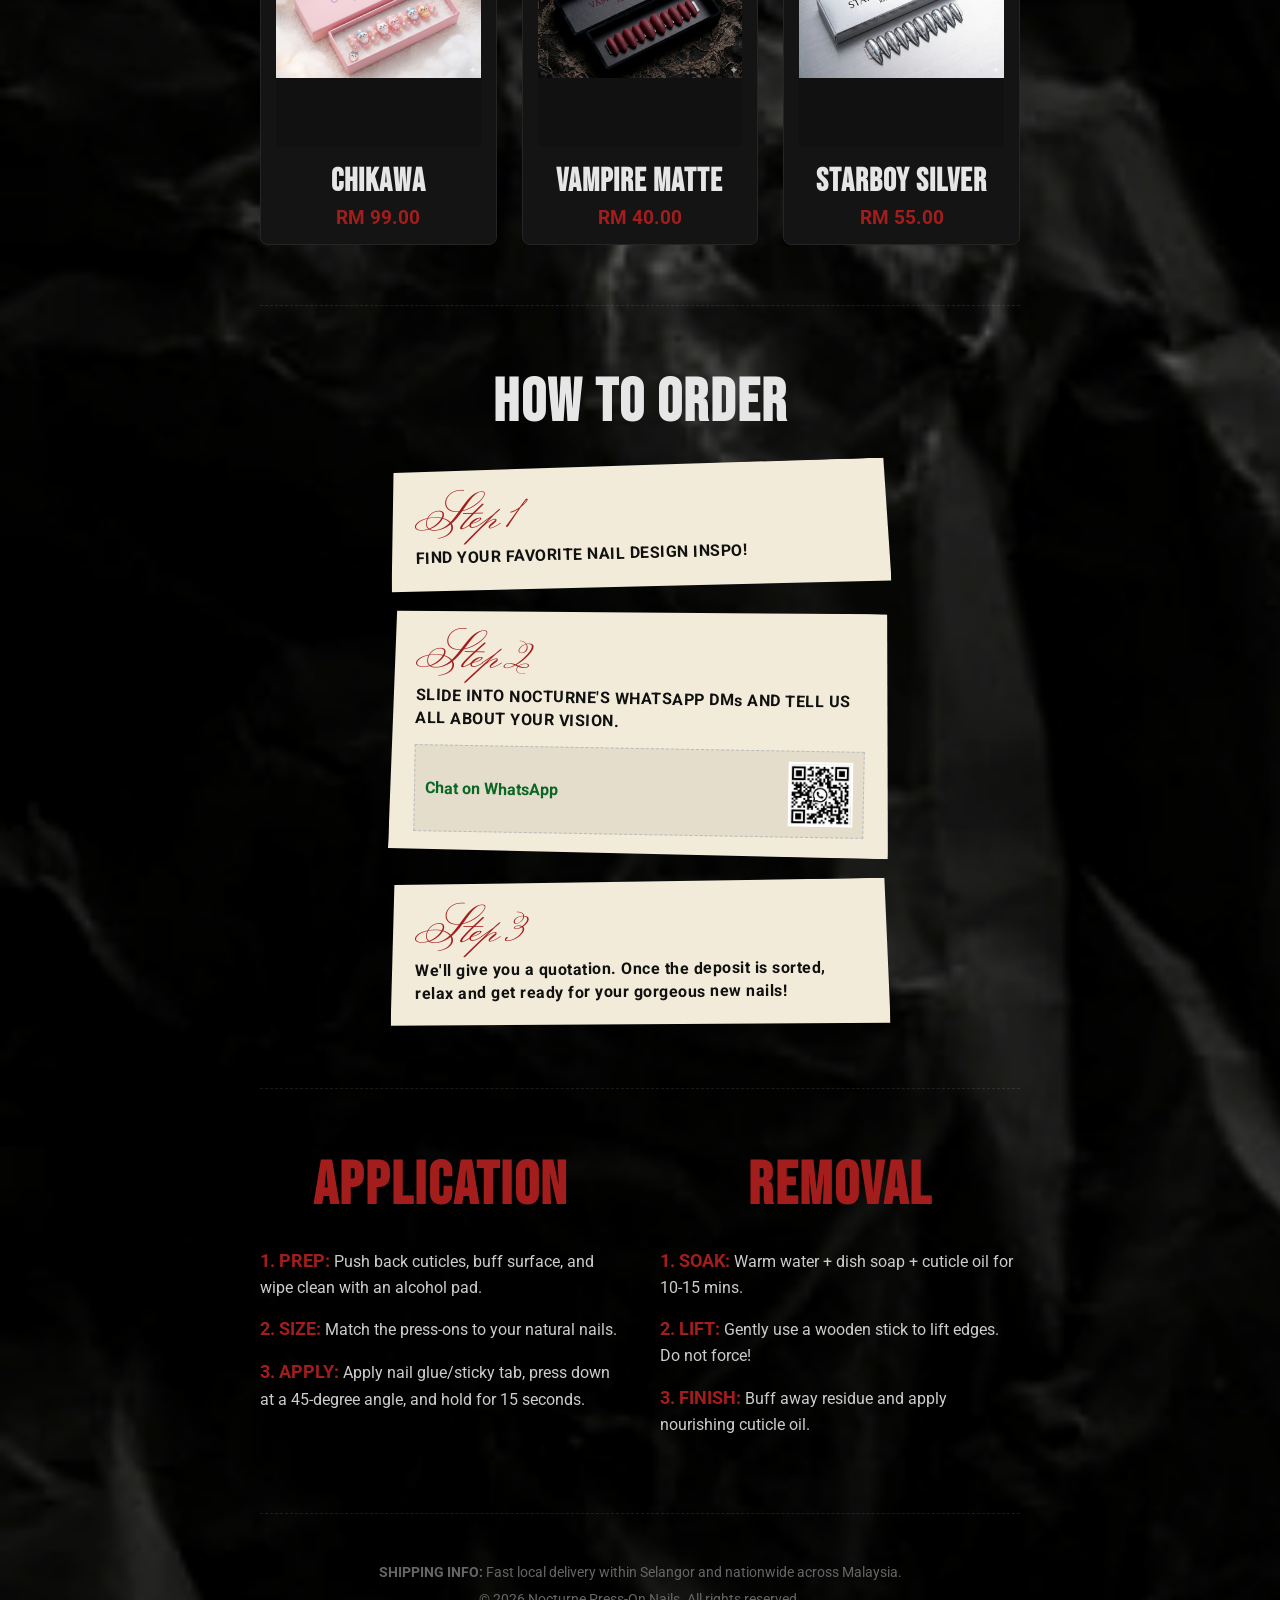
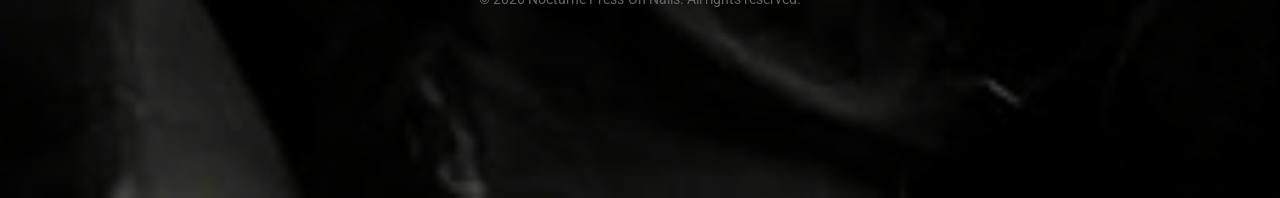
==== commit 052d69a4: "cs" ====
--- a/index.html
+++ b/index.html
@@ -28,8 +28,8 @@
         </div>
 
         <div class="welcome-text-container">
-            <p class="welcome-heading">welcome to</p>
-            <p class="welcome-heading">our store !</p>
+            <p class="welcome-heading2">"Nailed to Perfection</p>
+            <p class="welcome-heading">Welcom to Nocturne"</p>
         </div>
     </header>
 
@@ -40,49 +40,54 @@
             <p class="section-subtitle">Choose your vibe and DM us to customize.</p>
             
             <div class="product-grid">
-            <a href="midnight-grunge.html" class="product-card-link" style="text-decoration: none; color: inherit;">
-                <div class="product-card">
-                <img src="images/nail1.png" alt="Midnight Grunge Press-On Nails" class="product-img">
-                <h3 class="product-title">Midnight Grunge</h3>
-                <p class="product-price">RM 45.00</p>
-                </div>
-            </a>
-            <a href="crimson-riot.html" class="product-card-link" style="text-decoration: none; color: inherit;">
-                <div class="product-card">
-                <img src="images/nail2.png" alt="Crimson Riot Press-On Nails" class="product-img">
-                <h3 class="product-title">Crimson Riot</h3>
-                <p class="product-price">RM 50.00</p>
-                </div>
-            </a>
-            <a href="wave-riders.html" class="product-card-link" style="text-decoration: none; color: inherit;">
-                <div class="product-card">
-                <img src="images/nail3.png" alt="Wave Riders Press-On Nails" class="product-img">
-                <h3 class="product-title">Wave Riders</h3>
-                <p class="product-price">RM 50.00</p>
-                </div>
-            </a>
-            <a href="chikawa.html" class="product-card-link" style="text-decoration: none; color: inherit;">
-                <div class="product-card">
-                <img src="images/nail4.png" alt="Chikawa Press-On Nails" class="product-img">
-                <h3 class="product-title">Chikawa</h3>
-                <p class="product-price">RM 99.00</p>
-                </div>
-            </a>
-            <a href="vampire-matte.html" class="product-card-link" style="text-decoration: none; color: inherit;">
-                <div class="product-card">
-                <img src="images/nail5.png" alt="Vampire Matte Press-On Nails" class="product-img">
-                <h3 class="product-title">Vampire Matte</h3>
-                <p class="product-price">RM 40.00</p>
-                </div>
-            </a>
-            <a href="starboy-silver.html" class="product-card-link" style="text-decoration: none; color: inherit;">
-                <div class="product-card">
-                <img src="images/nail6.png" alt="Starboy Silver Press-On Nails" class="product-img">
-                <h3 class="product-title">Starboy Silver</h3>
-                <p class="product-price">RM 55.00</p>
-                </div>
-            </a>
-            </div>
+    <a href="product-detail.html?item=midnight-grunge" class="product-card-link" style="text-decoration: none; color: inherit;">
+        <div class="product-card">
+            <img src="images/nail1.png" alt="Midnight Grunge Press-On Nails" class="product-img">
+            <h3 class="product-title">Midnight Grunge</h3>
+            <p class="product-price">RM 45.00</p>
+        </div>
+    </a>
+
+    <a href="product-detail.html?item=crimson-riot" class="product-card-link" style="text-decoration: none; color: inherit;">
+        <div class="product-card">
+            <img src="images/nail2.png" alt="Crimson Riot Press-On Nails" class="product-img">
+            <h3 class="product-title">Crimson Riot</h3>
+            <p class="product-price">RM 50.00</p>
+        </div>
+    </a>
+
+    <a href="product-detail.html?item=wave-riders" class="product-card-link" style="text-decoration: none; color: inherit;">
+        <div class="product-card">
+            <img src="images/nail3.png" alt="Wave Riders Press-On Nails" class="product-img">
+            <h3 class="product-title">Wave Riders</h3>
+            <p class="product-price">RM 50.00</p>
+        </div>
+    </a>
+
+    <a href="product-detail.html?item=chikawa" class="product-card-link" style="text-decoration: none; color: inherit;">
+        <div class="product-card">
+            <img src="images/nail4.png" alt="Chikawa Press-On Nails" class="product-img">
+            <h3 class="product-title">Chikawa</h3>
+            <p class="product-price">RM 99.00</p>
+        </div>
+    </a>
+
+    <a href="product-detail.html?item=vampire-matte" class="product-card-link" style="text-decoration: none; color: inherit;">
+        <div class="product-card">
+            <img src="images/nail5.png" alt="Vampire Matte Press-On Nails" class="product-img">
+            <h3 class="product-title">Vampire Matte</h3>
+            <p class="product-price">RM 40.00</p>
+        </div>
+    </a>
+
+    <a href="product-detail.html?item=starboy-silver" class="product-card-link" style="text-decoration: none; color: inherit;">
+        <div class="product-card">
+            <img src="images/nail6.png" alt="Starboy Silver Press-On Nails" class="product-img">
+            <h3 class="product-title">Starboy Silver</h3>
+            <p class="product-price">RM 55.00</p>
+        </div>
+    </a>
+</div>
         </section>
 
         <section id="order" class="info-section">
--- a/styles.css
+++ b/styles.css
@@ -67,15 +67,20 @@
 
 .main-logo { 
     font-family: 'Monsieur La Doulaise', cursive; 
-    font-size: 14rem; 
+    font-size: 18rem; 
     color: var(--brand-red); 
     font-weight: normal; 
     letter-spacing: -2px;
-    margin-top: -10px;
     pointer-events: none;
     white-space: nowrap;
     position: relative;
-    z-index: 21;
+    
+    /* --- THE FIXES --- */
+    margin-left: -200px;
+    margin-top: -60px;       /* Changed from 20px to negative to pull it UP over the vinyl */
+    z-index: 10;             /* Higher than the vinyl's z-index (5) so it layers on top */
+    
+    /* Remove translateZ if it's still causing trouble */
 }
 
 /* Giant Right-Hand Vinyl Display */
@@ -118,11 +123,22 @@
 
 .welcome-heading {
     font-family: 'Bebas Neue', sans-serif;
-    font-size: 4rem; 
+    font-size: 3rem; 
     color: #ffffff; 
     line-height: 0.9;
     letter-spacing: 2px;
-    text-transform: lowercase; 
+    text-transform: lowercase;
+    transform: translateX(-50px) 
+}
+
+.welcome-heading2 {
+    font-family: 'Bebas Neue', sans-serif;
+    font-size: 2rem; 
+    color: #ffffff; 
+    line-height: 0.9;
+    letter-spacing: 2px;
+    text-transform: lowercase;
+    transform: translateX(-100px) 
 }
 
 /* --- STRUCTURE AND SECTIONS --- */
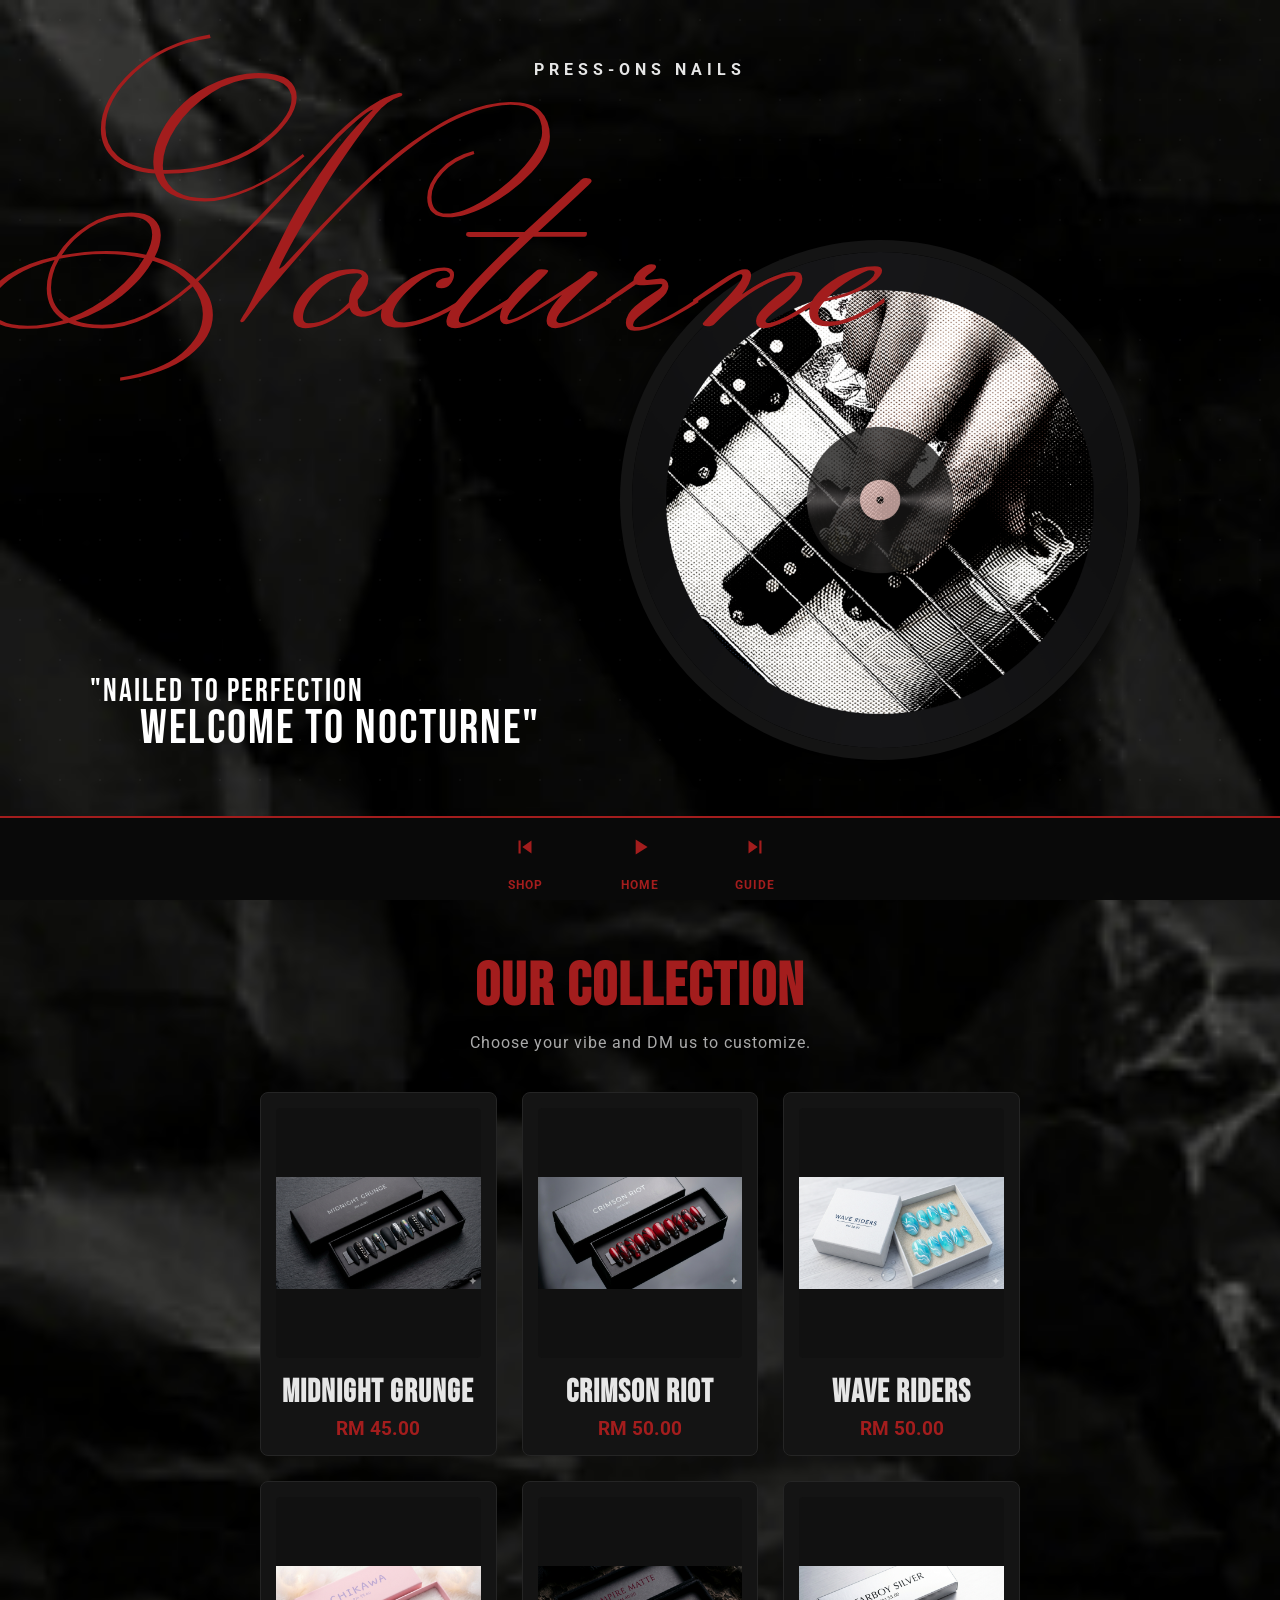
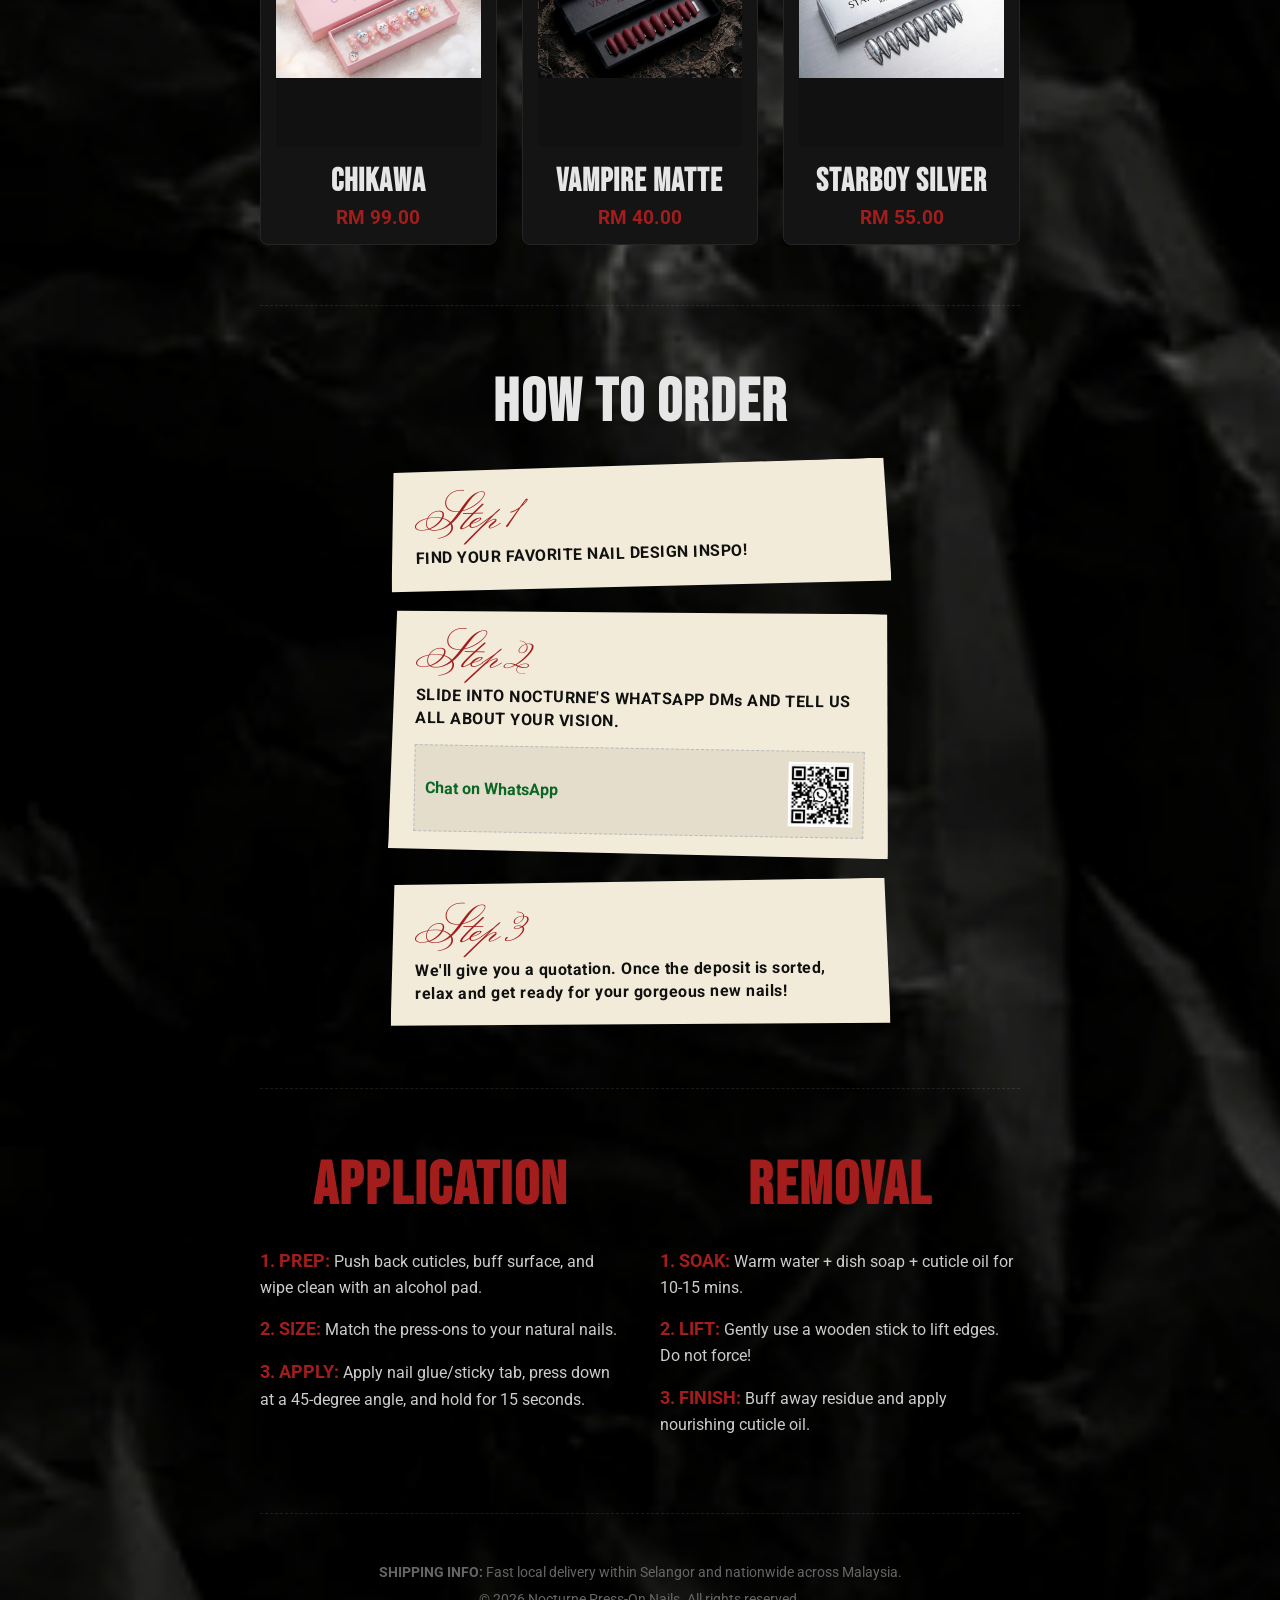
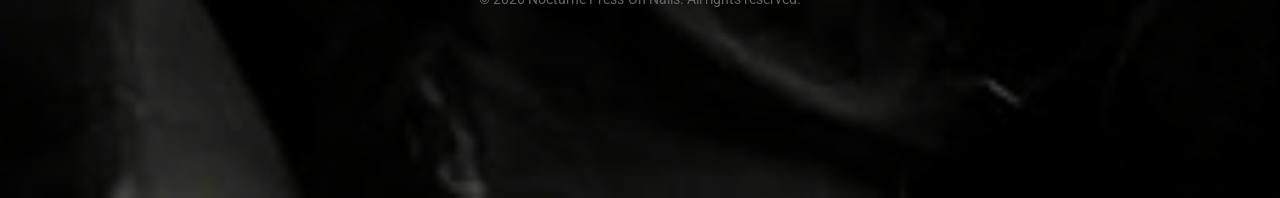
==== commit a33a731c: "vc" ====
--- a/index.html
+++ b/index.html
@@ -29,7 +29,7 @@
 
         <div class="welcome-text-container">
             <p class="welcome-heading2">"Nailed to Perfection</p>
-            <p class="welcome-heading">Welcom to Nocturne"</p>
+            <p class="welcome-heading">Welcome to Nocturne"</p>
         </div>
     </header>
 
--- a/styles.css
+++ b/styles.css
@@ -127,8 +127,8 @@
     color: #ffffff; 
     line-height: 0.9;
     letter-spacing: 2px;
-    text-transform: lowercase;
-    transform: translateX(-50px) 
+    /*text-transform: lowercase;*/
+    transform: translateX(-150px) 
 }
 
 .welcome-heading2 {
@@ -137,8 +137,8 @@
     color: #ffffff; 
     line-height: 0.9;
     letter-spacing: 2px;
-    text-transform: lowercase;
-    transform: translateX(-100px) 
+    /*text-transform: lowercase;*/
+    transform: translateX(-200px) 
 }
 
 /* --- STRUCTURE AND SECTIONS --- */
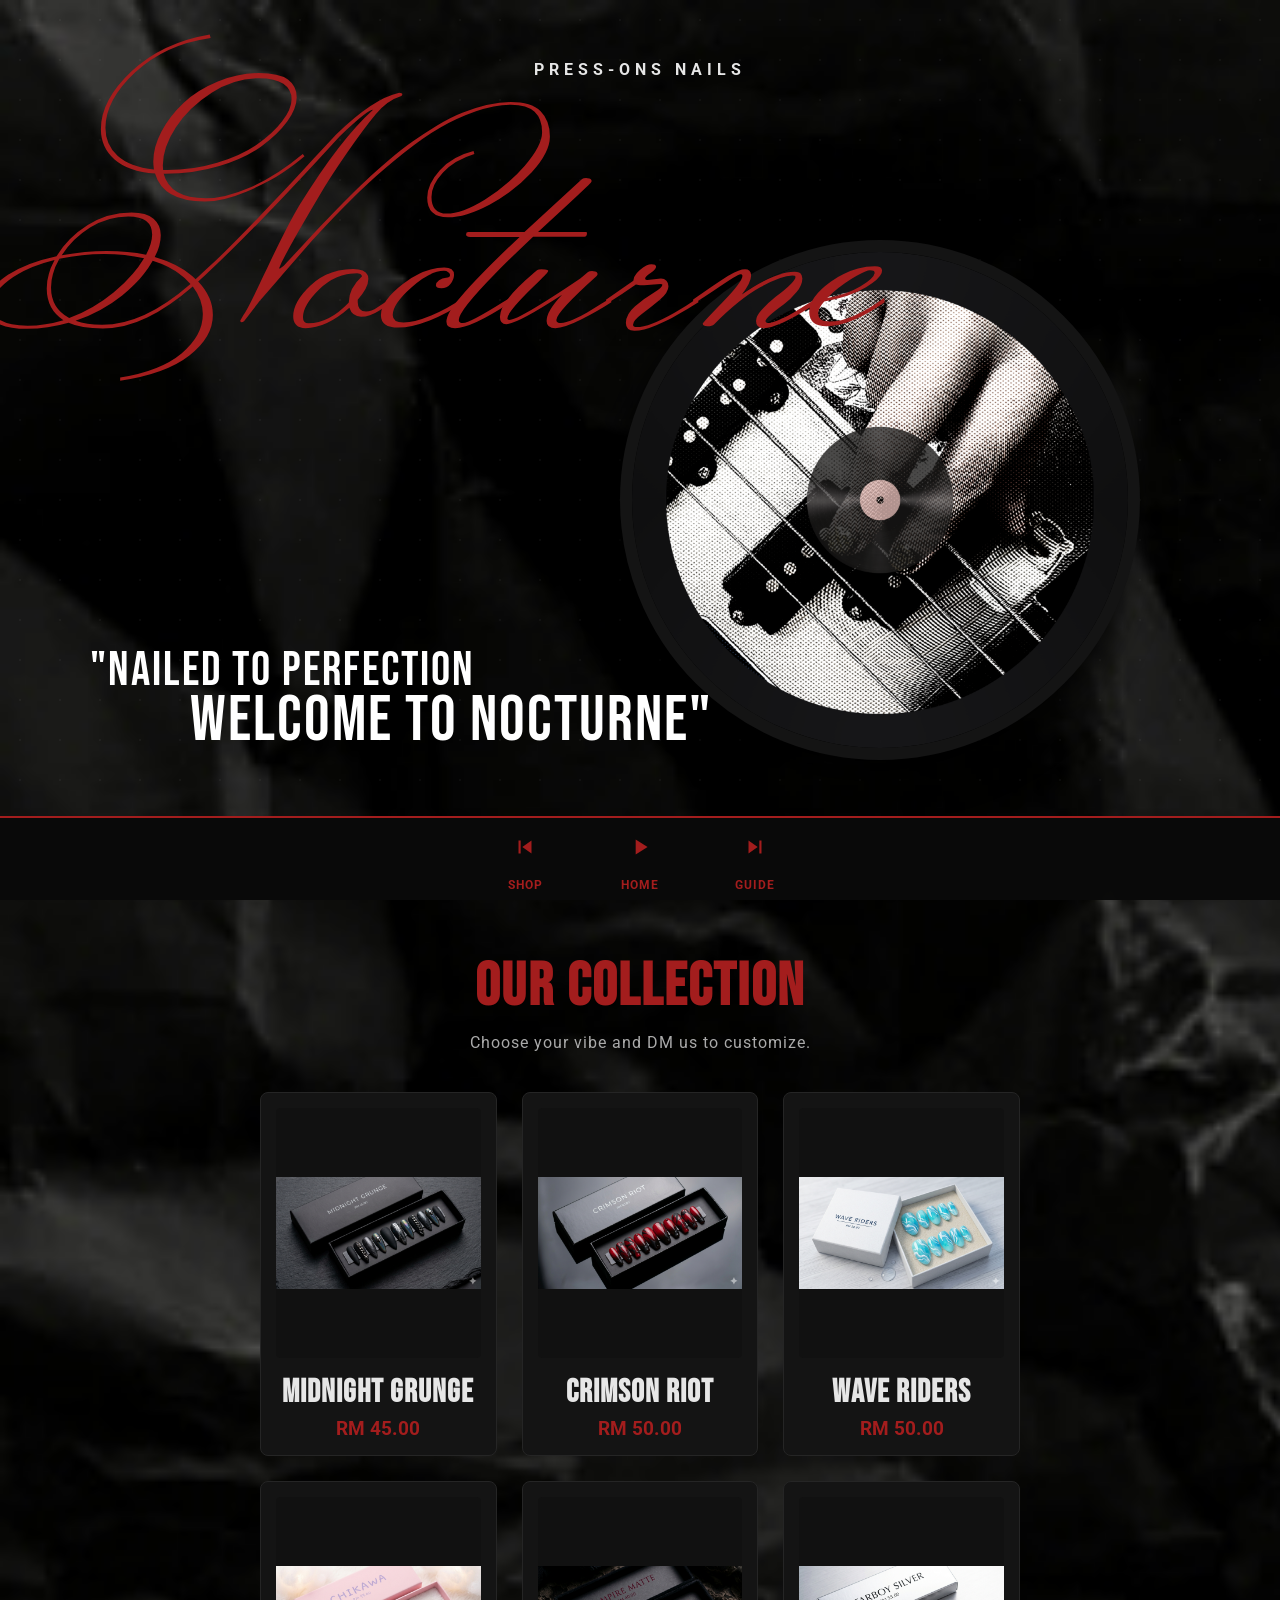
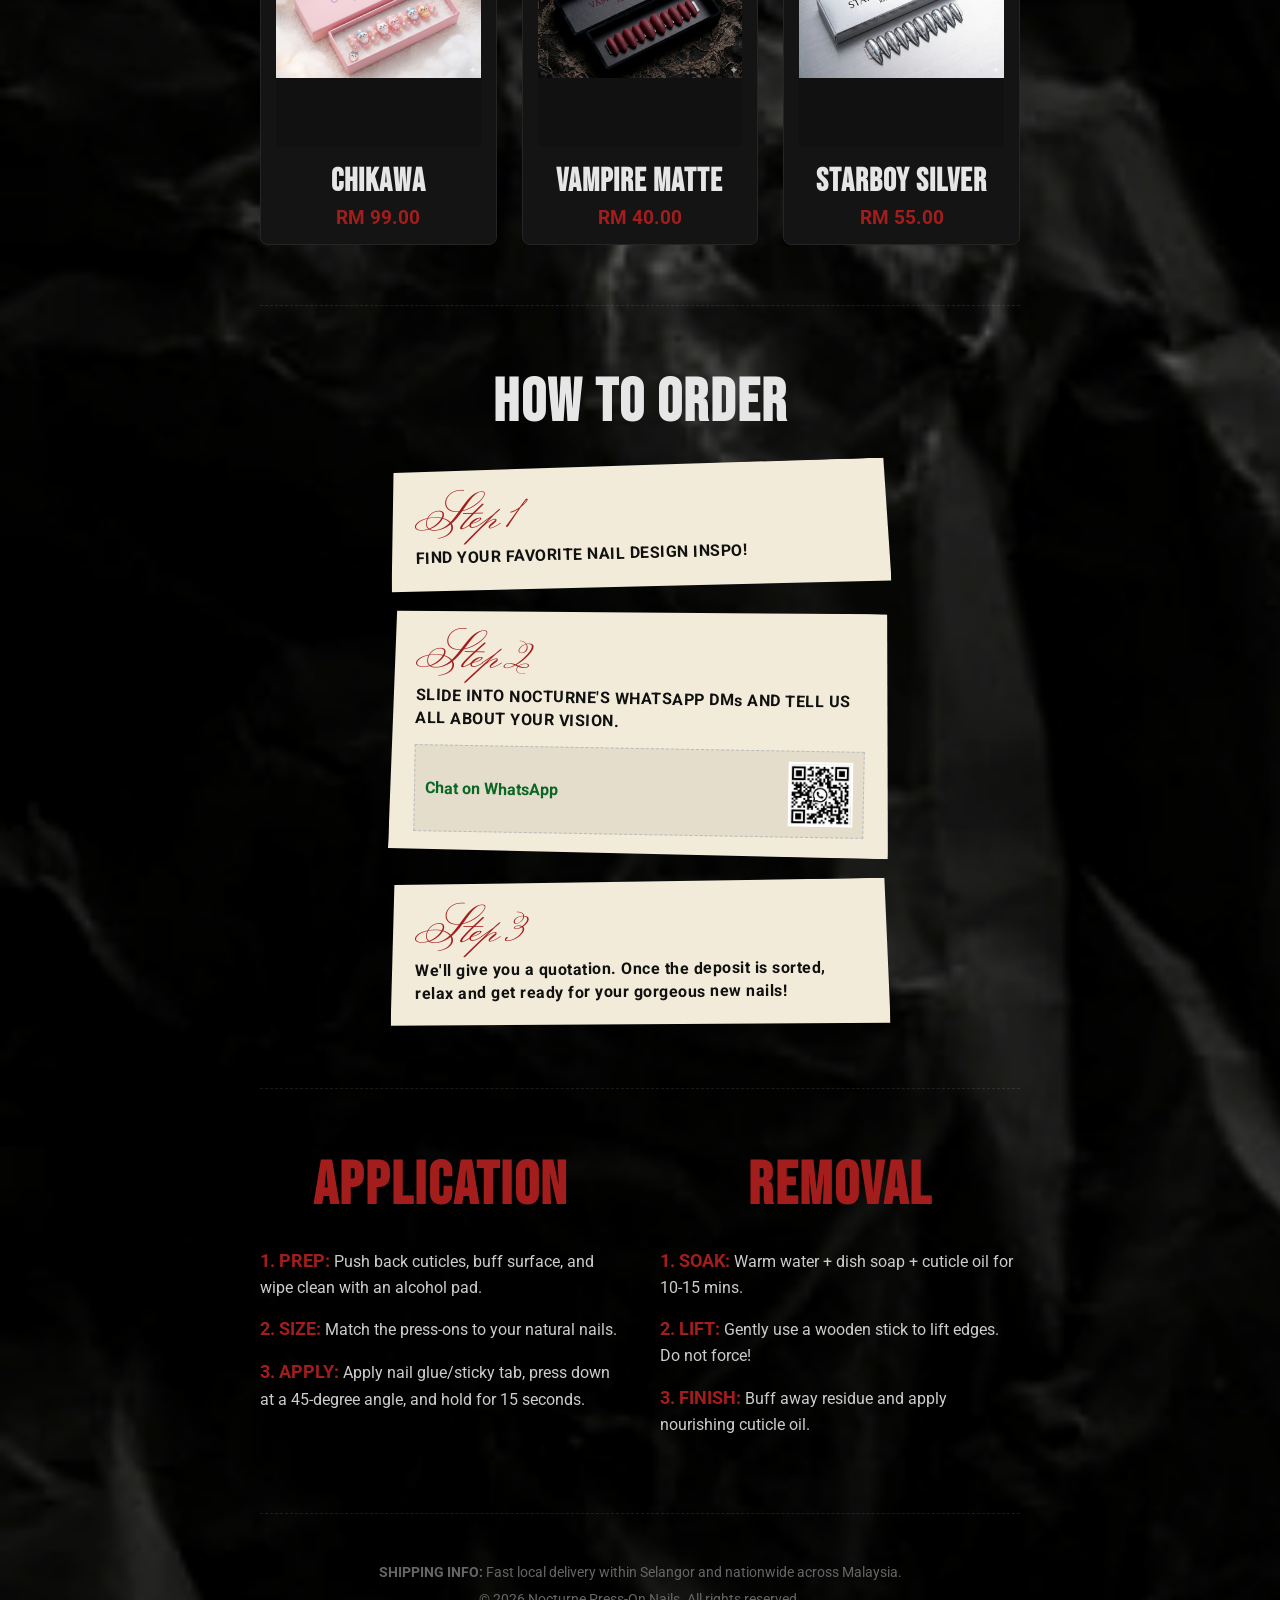
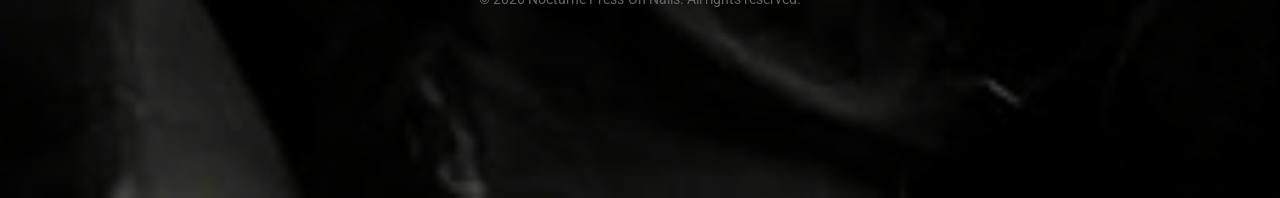
==== commit 086850da: "c" ====
--- a/index.html
+++ b/index.html
@@ -3,7 +3,7 @@
 <head>
     <meta charset="UTF-8">
     <meta name="viewport" content="width=device-width, initial-scale=1.0">
-    <title>Nocturne Press-On Nails | Official Store</title>
+    <title>Nocturne | Official Store</title>
     <link rel="icon" type="image/png" href="images/logo-circle.png">
     <link rel="stylesheet" href="styles.css">
     <link rel="preconnect" href="https://fonts.googleapis.com">
@@ -28,8 +28,8 @@
         </div>
 
         <div class="welcome-text-container">
-            <p class="welcome-heading2">"Nailed to Perfection</p>
-            <p class="welcome-heading">Welcome to Nocturne"</p>
+            <p class="welcome-heading-upper">"Nailed to Perfection</p>
+            <p class="welcome-heading-lower">Welcome to Nocturne"</p>
         </div>
     </header>
 
--- a/styles.css
+++ b/styles.css
@@ -1,3 +1,5 @@
+
+
 /* --- GLOBAL CONFIG & THEME --- */
 :root {
     --bg-dark: #050505; /* Blackest black */
@@ -121,24 +123,24 @@
     gap: 0px;
 }
 
-.welcome-heading {
+.welcome-heading-upper {
     font-family: 'Bebas Neue', sans-serif;
     font-size: 3rem; 
     color: #ffffff; 
     line-height: 0.9;
     letter-spacing: 2px;
-    /*text-transform: lowercase;*/
-    transform: translateX(-150px) 
-}
-
-.welcome-heading2 {
+    text-transform: lowercase; 
+    transform: translateX(-200px)
+}
+
+.welcome-heading-lower {
     font-family: 'Bebas Neue', sans-serif;
-    font-size: 2rem; 
+    font-size: 4rem; 
     color: #ffffff; 
     line-height: 0.9;
     letter-spacing: 2px;
-    /*text-transform: lowercase;*/
-    transform: translateX(-200px) 
+    text-transform: lowercase; 
+    transform: translateX(-100px)
 }
 
 /* --- STRUCTURE AND SECTIONS --- */
